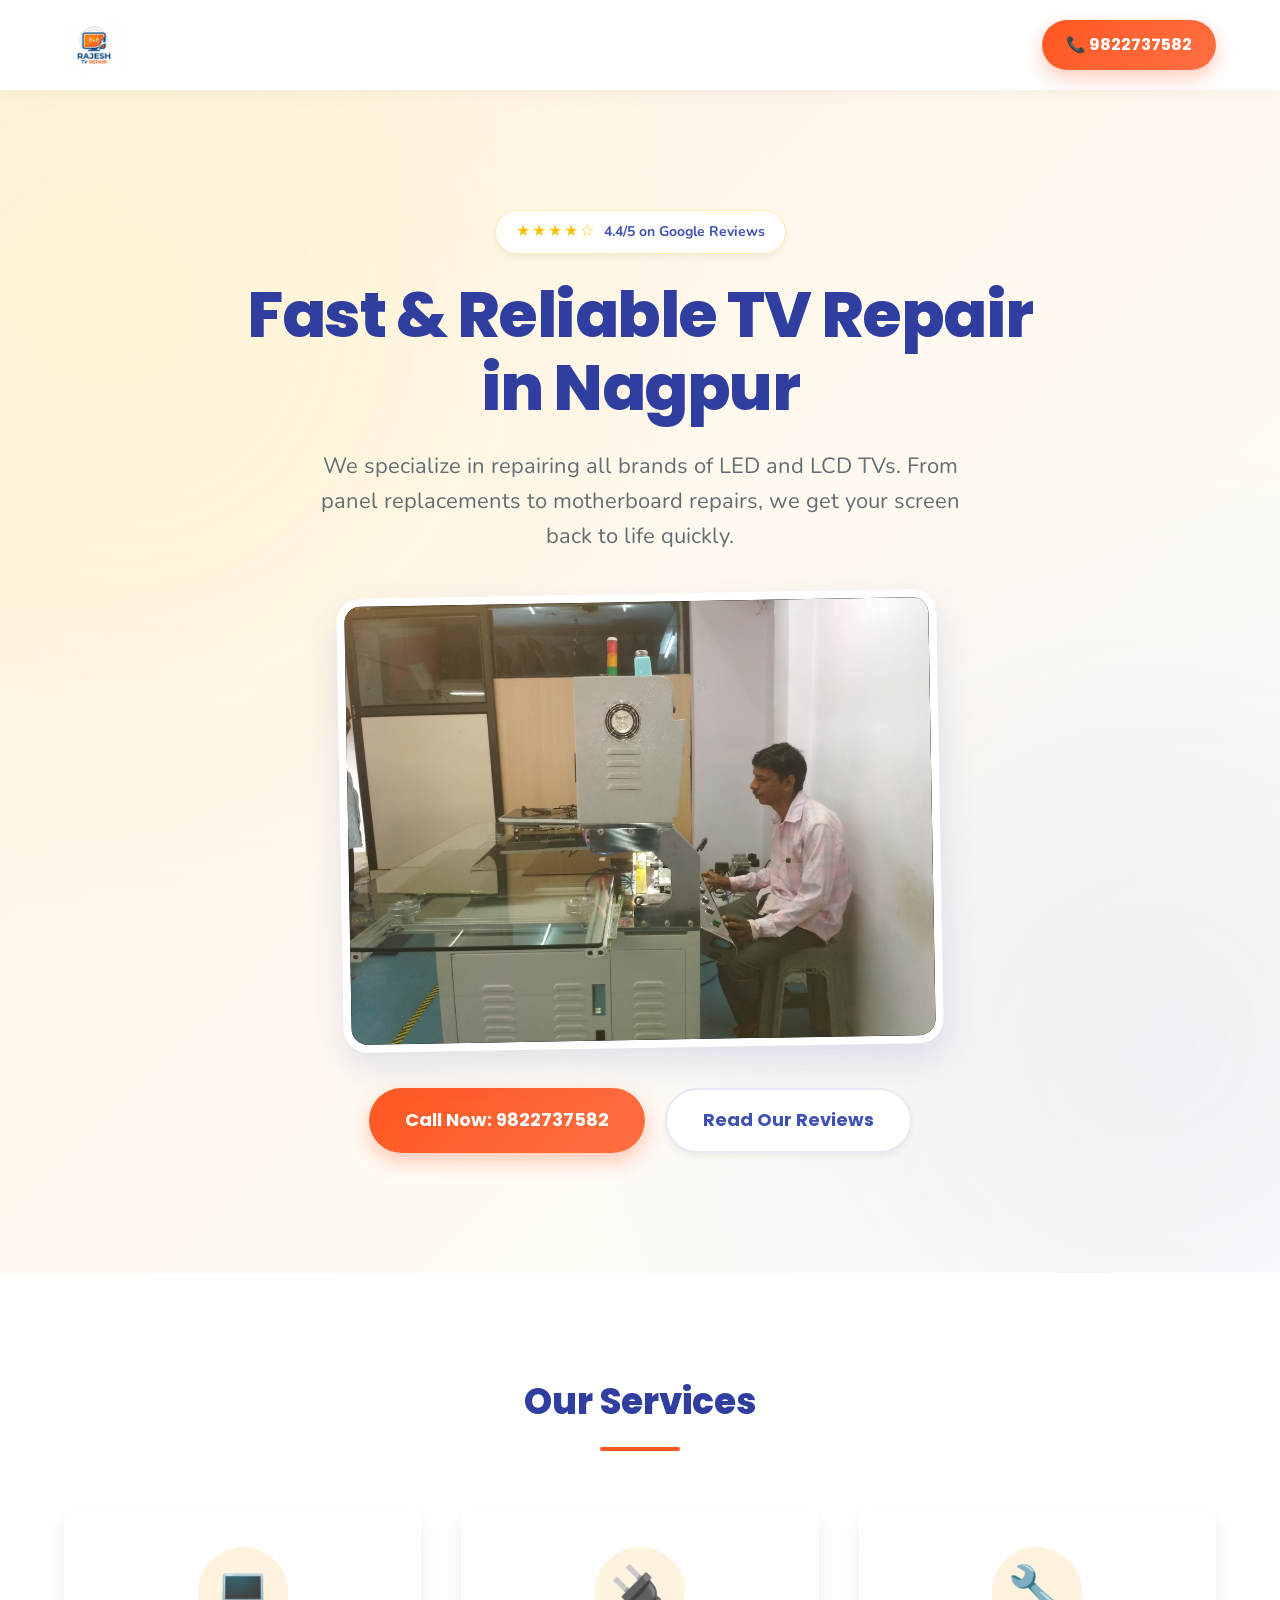
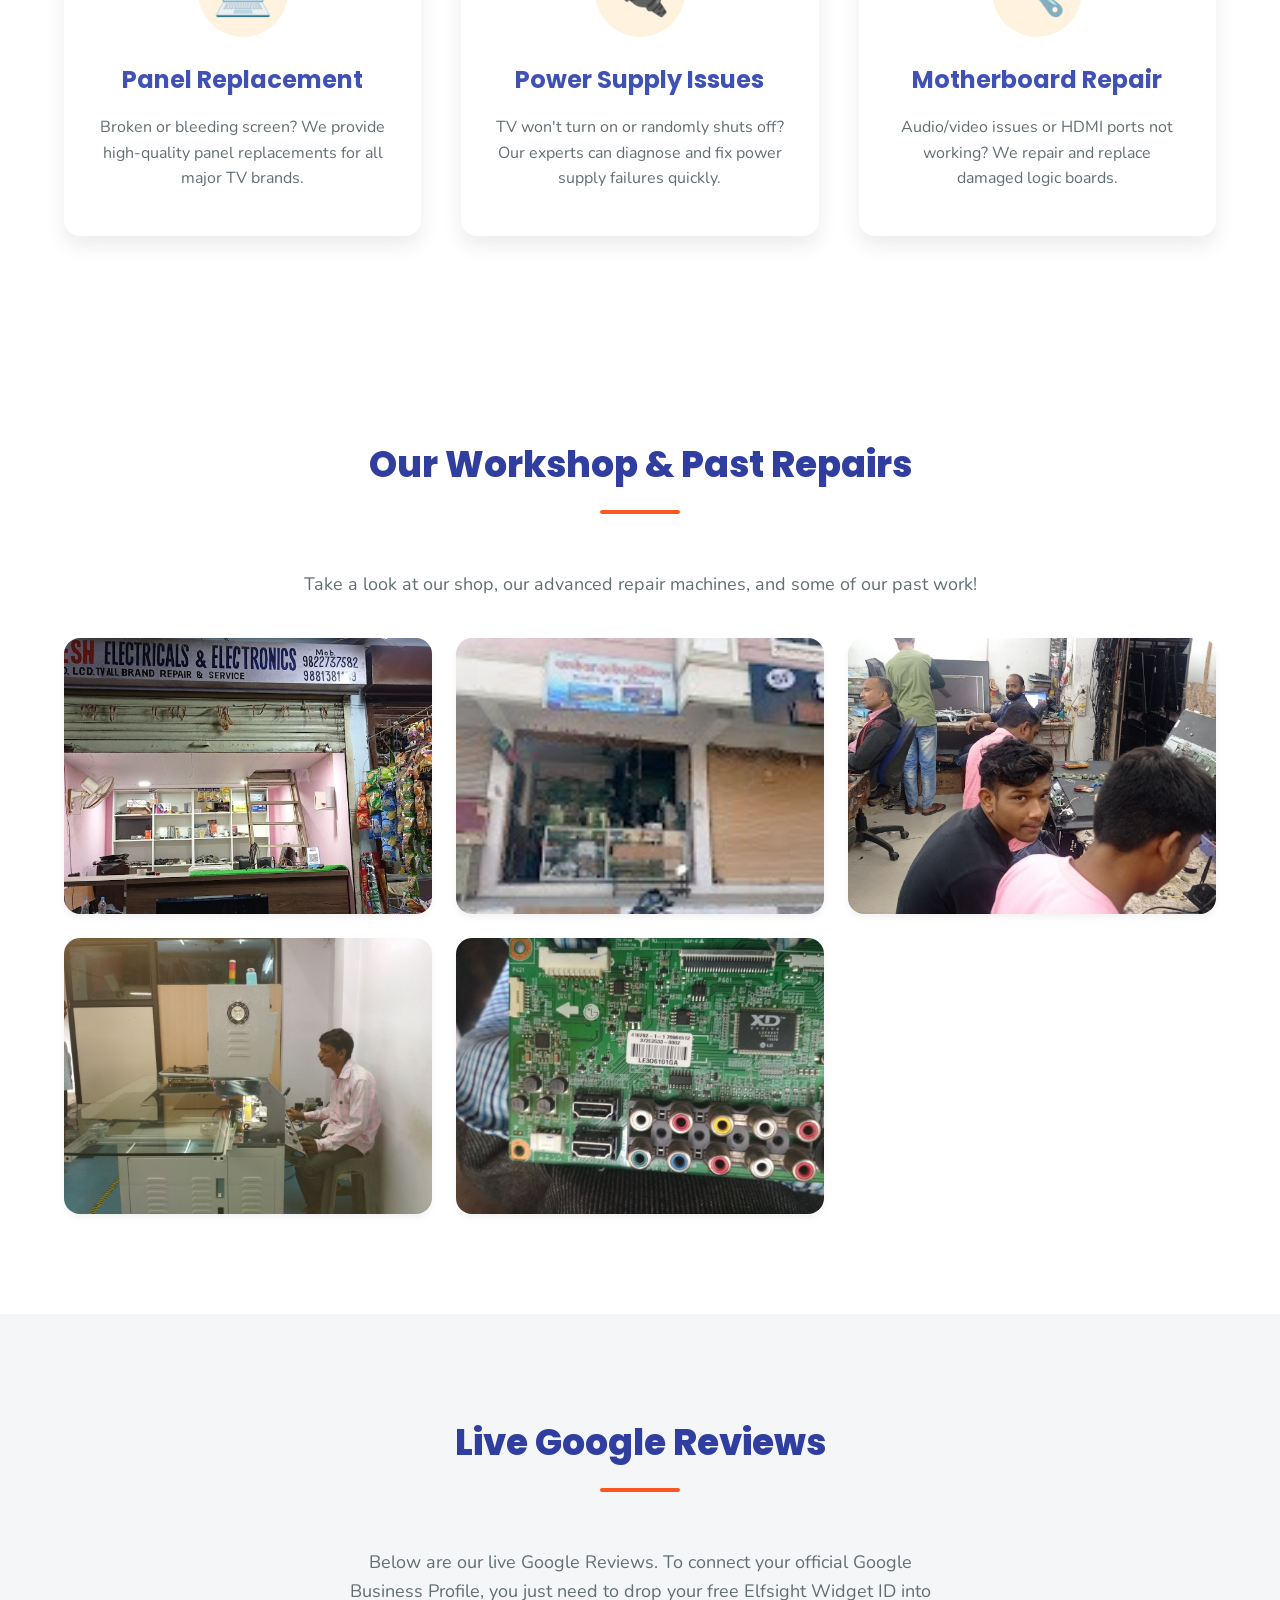
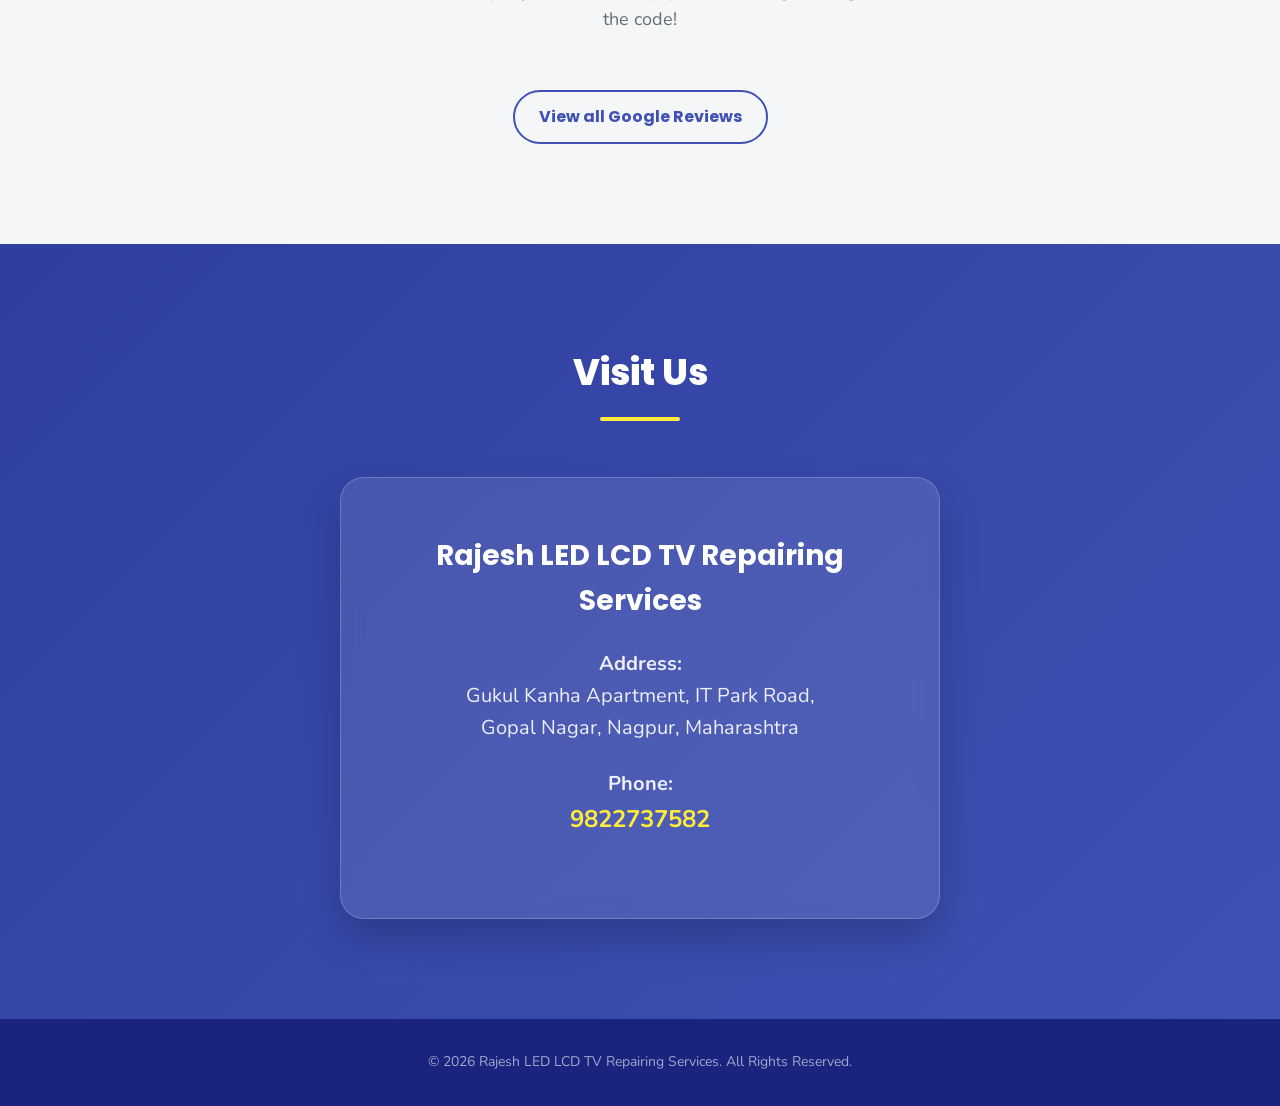
==== index.html @ 1b96f480 "Revert video playback speed to normal" ====
<!DOCTYPE html>
<html lang="en">
<head>
    <meta charset="UTF-8">
    <meta charset="UTF-8">
    <meta name="viewport" content="width=device-width, initial-scale=1.0">
    <!-- Primary Meta Tags -->
    <title>Rajesh LED LCD TV Repairing Services | Expert TV Repair in Nagpur</title>
    <link rel="icon" type="image/jpeg" href="logo.jpg">
    <meta name="title" content="Rajesh LED LCD TV Repairing Services | Expert TV Repair in Nagpur">
    <meta name="description" content="Fast & reliable LED, LCD, and Smart TV repairing services in Nagpur. Home visits available. Call Rajesh at 9822737582 for panel & motherboard repairs.">
    <meta name="keywords" content="TV repair Nagpur, LED TV repair, LCD TV repair, TV panel replacement, Sony TV repair, Micromax TV repair, motherboard repair, home TV service">
    <meta name="robots" content="index, follow">
    
    <!-- Open Graph / Facebook -->
    <meta property="og:type" content="website">
    <meta property="og:url" content="https://rajesh-tv-repair.pages.dev/">
    <meta property="og:title" content="Rajesh TV Repair | Top Rated in Nagpur">
    <meta property="og:description" content="Broken TV? We fix LED & LCD TVs with home visits in Nagpur. Highly rated by customers. Call 9822737582 today!">
    <meta property="og:image" content="https://rajesh-tv-repair.pages.dev/logo.jpg">

    <!-- Twitter -->
    <meta property="twitter:card" content="summary_large_image">
    <meta property="twitter:title" content="Rajesh LED & LCD TV Repair - Nagpur">
    <meta property="twitter:description" content="Expert TV panel, power supply, and motherboard repair in Nagpur. Call 9822737582.">
    <meta property="twitter:image" content="https://rajesh-tv-repair.pages.dev/logo.jpg">

    <!-- Local Business Schema (JSON-LD) for Google SEO -->
    <script type="application/ld+json">
    {
      "@context": "https://schema.org",
      "@type": "LocalBusiness",
      "name": "Rajesh LED LCD TV Repairing Services",
      "image": "https://rajesh-tv-repair.pages.dev/logo.jpg",
      "telephone": "+919822737582",
      "address": {
        "@type": "PostalAddress",
        "streetAddress": "Gukul Kanha Apartment, IT Park Road, Gopal Nagar",
        "addressLocality": "Nagpur",
        "addressRegion": "Maharashtra",
        "addressCountry": "IN"
      },
      "geo": {
        "@type": "GeoCoordinates",
        "latitude": 21.1147,
        "longitude": 79.0435
      },
      "aggregateRating": {
        "@type": "AggregateRating",
        "ratingValue": "4.4",
        "reviewCount": "120"
      },
      "priceRange": "₹"
    }
    </script>
    <link rel="stylesheet" href="style.css">
    <link rel="preconnect" href="https://fonts.googleapis.com">
    <link rel="preconnect" href="https://fonts.gstatic.com" crossorigin>
    <link href="https://fonts.googleapis.com/css2?family=Nunito:wght@400;600;700;800&family=Poppins:wght@500;600;700;800&display=swap" rel="stylesheet">
    <!-- Google Search Console Verification (Free SEO Tool) -->
    <meta name="google-site-verification" content="googledfda6fb15bbe871b" />

    <!-- Google Analytics (GA4) Placeholder (Free Traffic Tracking) -->
    <!-- Google tag (gtag.js) -->
    <script async src="https://www.googletagmanager.com/gtag/js?id=G-BHY9538ERE"></script>
    <script>
      window.dataLayer = window.dataLayer || [];
      function gtag(){dataLayer.push(arguments);}
      gtag('js', new Date());
      gtag('config', 'G-BHY9538ERE');
    </script>
</head>
<body>
    <header class="header">
        <div class="container header-container">
            <div class="logo">
                <img src="logo.jpg" alt="Rajesh TV Repair Logo" style="height: 60px; width: auto; object-fit: contain; border-radius: 8px;">
            </div>
            <div class="contact-cta">
                <a href="tel:9822737582" class="btn btn-primary">📞 9822737582</a>
            </div>
        </div>
    </header>

    <main>
        <section class="hero">
            <div class="container hero-container">
                <div class="hero-content">
                    <div class="rating-badge">
                        <span class="stars">★★★★☆</span>
                        <span class="rating-text">4.4/5 on Google Reviews</span>
                    </div>
                    <h2>Fast & Reliable TV Repair in Nagpur</h2>
                    <p>We specialize in repairing all brands of LED and LCD TVs. From panel replacements to motherboard repairs, we get your screen back to life quickly.</p>
                    <div class="hero-video" style="max-width: 600px; margin: 0 auto 40px auto; border-radius: var(--radius-lg); overflow: hidden; box-shadow: var(--shadow-lg); border: 8px solid white; transform: rotate(-1deg); transition: var(--transition); background: black;">
                        <video autoplay loop muted playsinline preload="auto" poster="images/machine.png" style="width: 100%; height: auto; display: block;">
                            <source src="images/repair-video.mp4" type="video/mp4">
                            Your browser does not support the video tag.
                        </video>
                    </div>
                    <div class="hero-buttons">
                        <a href="tel:9822737582" class="btn btn-primary btn-large">Call Now: 9822737582</a>
                        <a href="#reviews" class="btn btn-secondary btn-large">Read Our Reviews</a>
                    </div>
                </div>
            </div>
        </section>

        <section class="services section">
            <div class="container">
                <h3 class="section-title">Our Services</h3>
                <div class="grid">
                    <div class="card">
                        <div class="card-icon">💻</div>
                        <h4>Panel Replacement</h4>
                        <p>Broken or bleeding screen? We provide high-quality panel replacements for all major TV brands.</p>
                    </div>
                    <div class="card">
                        <div class="card-icon">🔌</div>
                        <h4>Power Supply Issues</h4>
                        <p>TV won't turn on or randomly shuts off? Our experts can diagnose and fix power supply failures quickly.</p>
                    </div>
                    <div class="card">
                        <div class="card-icon">🔧</div>
                        <h4>Motherboard Repair</h4>
                        <p>Audio/video issues or HDMI ports not working? We repair and replace damaged logic boards.</p>
                    </div>
                </div>
            </div>
        </section>



        <section class="gallery section">
            <div class="container">
                <h3 class="section-title">Our Workshop & Past Repairs</h3>
                <div class="text-center">
                    <p style="margin-bottom: 40px; font-size: 18px; color: var(--text-muted);">Take a look at our shop, our advanced repair machines, and some of our past work!</p>
                </div>
                <div class="grid" style="grid-template-columns: repeat(auto-fit, minmax(300px, 1fr)); gap: 24px; align-items: center;">
                    <img src="images/storefront2.jpg" alt="Rajesh Electricals & Electronics Storefront" style="width: 100%; border-radius: var(--radius); box-shadow: var(--shadow-sm); aspect-ratio: 4/3; object-fit: cover;">
                    <img src="images/storefront1.jpg" alt="Raut LED LCD TV Repairing Storefront" style="width: 100%; border-radius: var(--radius); box-shadow: var(--shadow-sm); aspect-ratio: 4/3; object-fit: cover;">
                    <img src="images/workshop.jpg" alt="Inside the Workshop" style="width: 100%; border-radius: var(--radius); box-shadow: var(--shadow-sm); aspect-ratio: 4/3; object-fit: cover;">
                    <img src="images/machine.png" alt="Advanced Repair Machine" style="width: 100%; border-radius: var(--radius); box-shadow: var(--shadow-sm); aspect-ratio: 4/3; object-fit: cover;">
                    <img src="images/board.jpg" alt="Motherboard Repair" style="width: 100%; border-radius: var(--radius); box-shadow: var(--shadow-sm); aspect-ratio: 4/3; object-fit: cover;">
                </div>
            </div>
        </section>

        <section id="reviews" class="reviews section bg-light">
            <div class="container">
                <h3 class="section-title">Live Google Reviews</h3>
                <div class="review-summary">
                    <p class="text-center" style="max-width: 600px; margin: 0 auto 24px; color: var(--text-muted);">
                        Below are our live Google Reviews. To connect your official Google Business Profile, you just need to drop your free Elfsight Widget ID into the code!
                    </p>
                </div>
                
                <!-- Elfsight Google Reviews | Untitled Google Reviews -->
                <script src="https://elfsightcdn.com/platform.js" async></script>
                <div class="elfsight-app-e4ceff98-a062-4c70-82e9-cfd81726bdd3" data-elfsight-app-lazy></div>
                
                <!-- Fallback button if widget is not configured -->
                <div class="text-center mt-4">
                    <a href="https://www.google.com/search?q=Rajesh+LED+LCD+TV+Repairing+Services+Nagpur" target="_blank" rel="noopener noreferrer" class="btn btn-outline">View all Google Reviews</a>
                </div>
            </div>
        </section>

        <section class="location section">
            <div class="container">
                <h3 class="section-title">Visit Us</h3>
                <div class="location-content">
                    <div class="location-details">
                        <h4>Rajesh LED LCD TV Repairing Services</h4>
                        <p><strong>Address:</strong><br>
                        Gukul Kanha Apartment, IT Park Road,<br>
                        Gopal Nagar, Nagpur, Maharashtra</p>
                        
                        <p><strong>Phone:</strong><br>
                        <a href="tel:9822737582">9822737582</a></p>
                    </div>
                </div>
            </div>
        </section>
    </main>

    <footer>
        <div class="container footer-container">
            <p>&copy; 2026 Rajesh LED LCD TV Repairing Services. All Rights Reserved.</p>
        </div>
    </footer>
</body>
</html>
---- style.css ----
@import url('https://fonts.googleapis.com/css2?family=Nunito:wght@400;600;700;800&family=Poppins:wght@500;600;700;800&display=swap');

:root {
    --primary: #ff5722; /* Vibrant Orange */
    --primary-dark: #e64a19;
    --secondary: #3f51b5; /* Energetic Blue */
    --secondary-dark: #303f9f;
    --accent: #ffeb3b; /* Yellow accent */
    
    --text-main: #2d3436;
    --text-muted: #636e72;
    --text-light: #ffffff;
    
    --bg-main: #ffffff;
    --bg-light: #f4f6f8; /* Soft blue-gray */
    --bg-warm: #fff3e0; /* Very light warm orange */
    
    --border: #e0e0e0;
    --star: #ffc107;
    --radius: 16px;
    --radius-lg: 24px;
    --transition: all 0.35s cubic-bezier(0.25, 0.8, 0.25, 1);
    
    --shadow-sm: 0 4px 6px rgba(0,0,0,0.05);
    --shadow-md: 0 10px 20px rgba(0,0,0,0.08);
    --shadow-lg: 0 15px 35px rgba(63, 81, 181, 0.15); /* Tinted shadow */
}

* {
    margin: 0;
    padding: 0;
    box-sizing: border-box;
}

body {
    font-family: 'Nunito', sans-serif;
    color: var(--text-main);
    background-color: var(--bg-main);
    line-height: 1.6;
    -webkit-font-smoothing: antialiased;
}

h1, h2, h3, h4, h5, h6 {
    font-family: 'Poppins', sans-serif;
    color: var(--text-main);
}

.container {
    max-width: 1200px;
    margin: 0 auto;
    padding: 0 24px;
}

a {
    text-decoration: none;
    color: inherit;
}

/* Header */
.header {
    background: white;
    position: sticky;
    top: 0;
    z-index: 100;
    box-shadow: 0 2px 20px rgba(0,0,0,0.05);
}

.header-container {
    display: flex;
    justify-content: space-between;
    align-items: center;
    height: 90px;
}

.logo {
    display: flex;
    align-items: center;
    gap: 12px;
}

.logo-icon {
    font-size: 36px;
    background: linear-gradient(135deg, var(--primary), var(--accent));
    -webkit-background-clip: text;
    -webkit-text-fill-color: transparent;
    filter: drop-shadow(0px 2px 2px rgba(255,87,34,0.3));
}

.logo-text h1 {
    font-size: 22px;
    font-weight: 800;
    line-height: 1.1;
    color: var(--secondary);
    letter-spacing: -0.5px;
}

.logo-text span {
    font-size: 12px;
    color: var(--primary);
    font-weight: 700;
    text-transform: uppercase;
    letter-spacing: 1px;
}

/* Buttons */
.btn {
    display: inline-flex;
    align-items: center;
    justify-content: center;
    padding: 12px 24px;
    border-radius: 50px;
    font-weight: 700;
    font-size: 16px;
    font-family: 'Poppins', sans-serif;
    cursor: pointer;
    transition: var(--transition);
    border: none;
    text-align: center;
}

.btn-large {
    padding: 16px 36px;
    font-size: 18px;
}

.btn-primary {
    background: linear-gradient(135deg, var(--primary), #ff7043);
    color: white;
    box-shadow: 0 8px 20px rgba(255, 87, 34, 0.3);
}

.btn-primary:hover {
    background: linear-gradient(135deg, var(--primary-dark), var(--primary));
    transform: translateY(-3px);
    box-shadow: 0 12px 25px rgba(255, 87, 34, 0.4);
}

.btn-secondary {
    background: white;
    color: var(--secondary);
    box-shadow: var(--shadow-sm);
    border: 2px solid #e8eaf6;
}

.btn-secondary:hover {
    background: #f8f9fa;
    border-color: var(--secondary);
    transform: translateY(-3px);
    box-shadow: var(--shadow-md);
}

.btn-outline {
    background: transparent;
    border: 2px solid var(--secondary);
    color: var(--secondary);
}

.btn-outline:hover {
    background: var(--secondary);
    color: white;
}

/* Sections */
.section {
    padding: 100px 0;
}

.section-title {
    font-size: 36px;
    font-weight: 800;
    margin-bottom: 56px;
    text-align: center;
    color: var(--secondary-dark);
}

.section-title::after {
    content: '';
    display: block;
    width: 80px;
    height: 4px;
    background: var(--primary);
    margin: 16px auto 0;
    border-radius: 4px;
}

.bg-light {
    background-color: var(--bg-light);
}

.mt-4 {
    margin-top: 40px;
}

.text-center {
    text-align: center;
}

/* Hero Section */
.hero {
    padding: 120px 0;
    background: 
        radial-gradient(circle at 10% 20%, rgba(255, 235, 59, 0.1) 0%, transparent 40%),
        radial-gradient(circle at 90% 80%, rgba(63, 81, 181, 0.08) 0%, transparent 40%),
        linear-gradient(135deg, var(--bg-warm) 0%, #ffffff 100%);
    text-align: center;
    position: relative;
    overflow: hidden;
}

.hero::before {
    content: '';
    position: absolute;
    top: -50%; right: -20%;
    width: 600px; height: 600px;
    background: radial-gradient(circle, rgba(255,87,34,0.05) 0%, transparent 70%);
    border-radius: 50%;
    z-index: 0;
}

.hero-content {
    max-width: 800px;
    margin: 0 auto;
    position: relative;
    z-index: 1;
}

.rating-badge {
    display: inline-flex;
    align-items: center;
    gap: 8px;
    background: white;
    padding: 8px 20px;
    border-radius: 50px;
    box-shadow: var(--shadow-sm);
    margin-bottom: 24px;
    border: 1px solid rgba(255, 193, 7, 0.3);
}

.stars {
    color: var(--star);
    letter-spacing: 2px;
}

.rating-text {
    font-size: 14px;
    font-weight: 700;
    color: var(--secondary);
}

.hero h2 {
    font-size: 64px;
    font-weight: 800;
    line-height: 1.15;
    letter-spacing: -1.5px;
    margin-bottom: 24px;
    color: var(--secondary-dark);
}

.hero h2 span {
    color: var(--primary);
}

.hero p {
    font-size: 22px;
    color: var(--text-muted);
    margin-bottom: 40px;
    max-width: 650px;
    margin-left: auto;
    margin-right: auto;
}

.hero-image img {
    max-width: 100%;
    border-radius: var(--radius-lg);
    margin-bottom: 40px;
    box-shadow: var(--shadow-lg);
    border: 8px solid white;
    transform: rotate(-1deg);
    transition: var(--transition);
}

.hero-image img:hover {
    transform: rotate(0deg) scale(1.02);
}

.hero-buttons {
    display: flex;
    gap: 20px;
    justify-content: center;
}

/* Grid Layout */
.grid {
    display: grid;
    grid-template-columns: repeat(auto-fit, minmax(320px, 1fr));
    gap: 40px;
}

/* Service Cards */
.card {
    background: white;
    padding: 40px 32px;
    border-radius: var(--radius);
    box-shadow: var(--shadow-md);
    transition: var(--transition);
    border-bottom: 4px solid transparent;
    text-align: center;
}

.card:hover {
    transform: translateY(-8px);
    box-shadow: var(--shadow-lg);
    border-bottom-color: var(--primary);
}

.card-icon {
    font-size: 48px;
    margin-bottom: 24px;
    display: inline-flex;
    align-items: center;
    justify-content: center;
    width: 90px;
    height: 90px;
    background: var(--bg-warm);
    border-radius: 50%;
    color: var(--primary);
}

.card h4 {
    font-size: 24px;
    font-weight: 700;
    margin-bottom: 16px;
    color: var(--secondary);
}

.card p {
    color: var(--text-muted);
    font-size: 16px;
}

/* Reviews */
.review-summary {
    text-align: center;
    margin-bottom: 56px;
}

.review-summary p {
    font-size: 18px;
}

/* Location */
.location {
    background: linear-gradient(135deg, var(--secondary-dark), var(--secondary));
    color: white;
}

.location .section-title {
    color: white;
}

.location .section-title::after {
    background: var(--accent);
}

.location-details {
    background: rgba(255,255,255,0.1);
    backdrop-filter: blur(10px);
    padding: 56px;
    border-radius: var(--radius-lg);
    text-align: center;
    border: 1px solid rgba(255,255,255,0.2);
    box-shadow: 0 20px 40px rgba(0,0,0,0.2);
    max-width: 600px;
    margin: 0 auto;
}

.location-details h4 {
    font-size: 28px;
    margin-bottom: 24px;
    color: white;
}

.location-details p {
    margin-bottom: 24px;
    font-size: 20px;
    color: rgba(255,255,255,0.9);
}

.location-details a {
    color: var(--accent);
    font-weight: 700;
    font-size: 24px;
}

.location-details a:hover {
    text-decoration: underline;
}

/* Footer */
footer {
    background: #1a237e;
    padding: 32px 0;
    text-align: center;
    color: rgba(255,255,255,0.6);
    font-size: 14px;
}

/* Responsive */
@media (max-width: 768px) {
    .hero h2 {
        font-size: 42px;
    }
    
    .hero-buttons {
        flex-direction: column;
    }
    
    .header-container {
        flex-direction: column;
        justify-content: center;
        gap: 16px;
        height: auto;
        padding: 20px 24px;
    }
    
    .section {
        padding: 60px 0;
    }
}
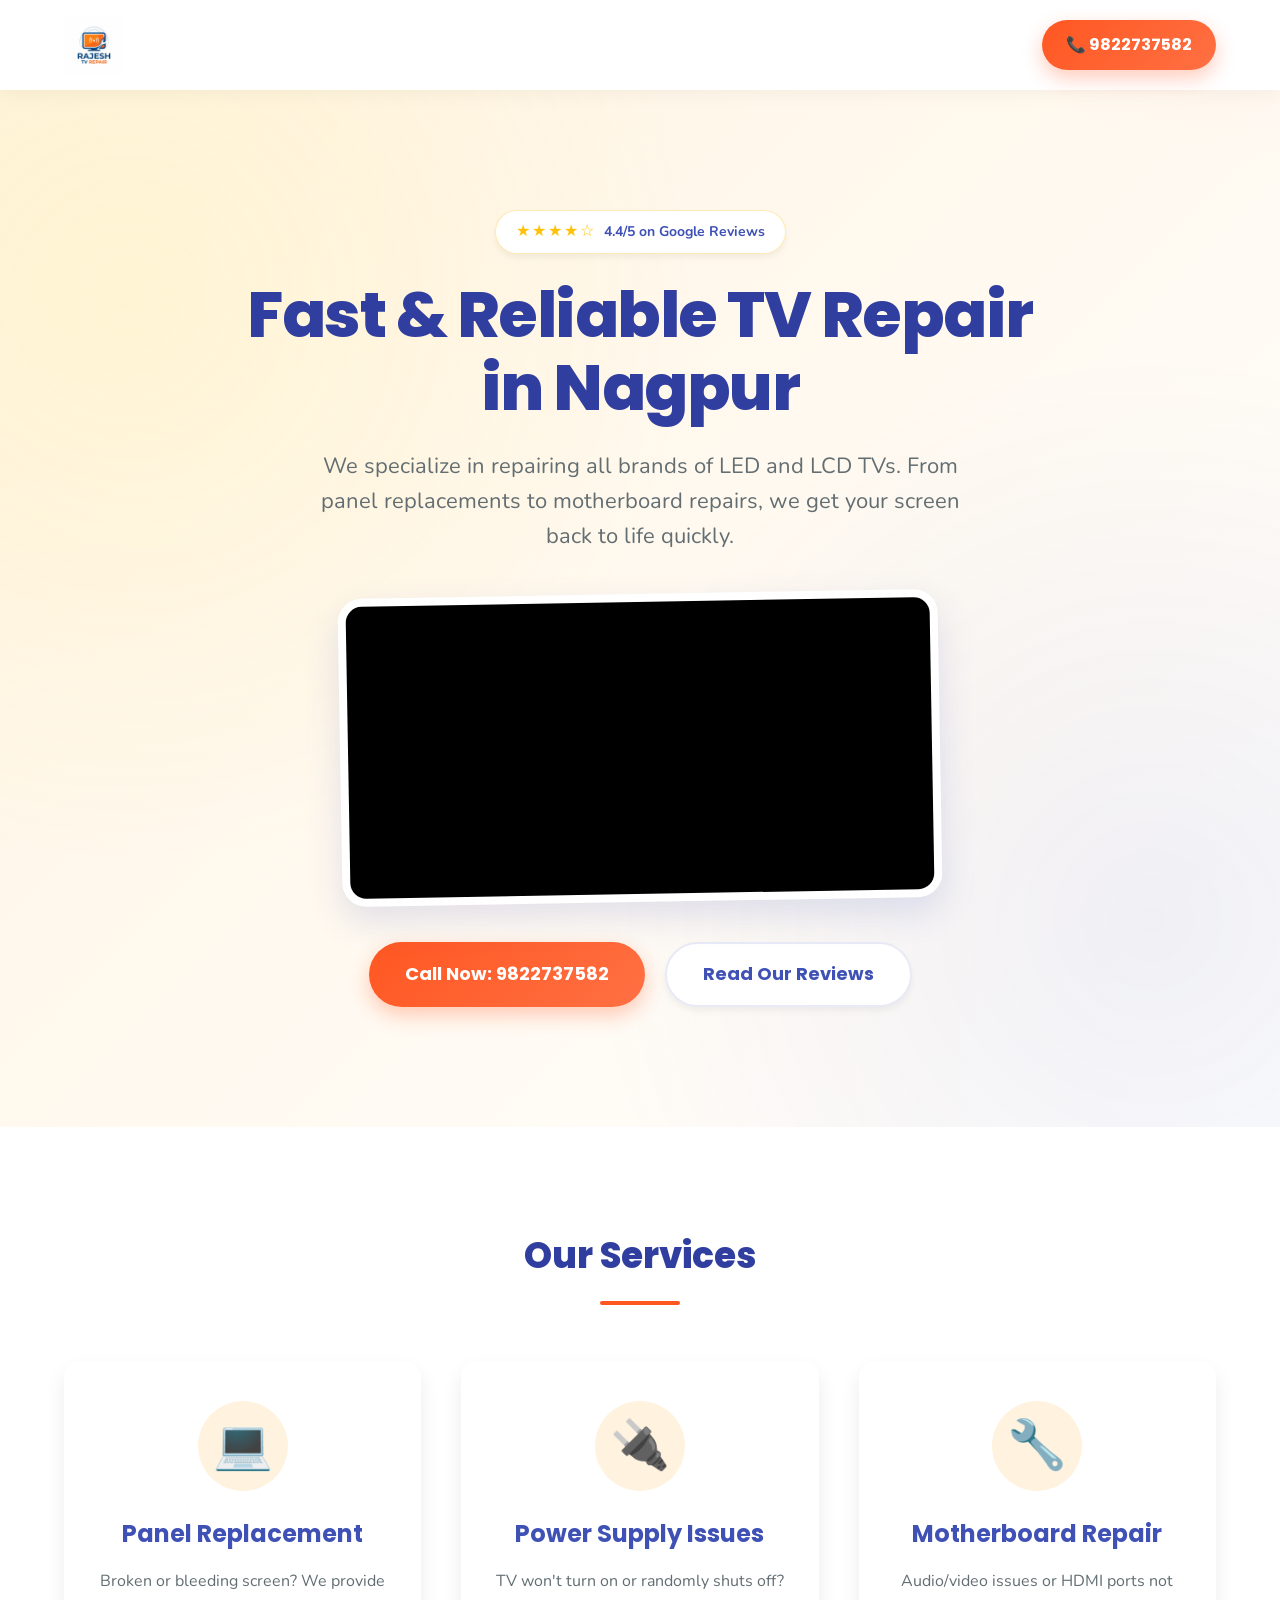
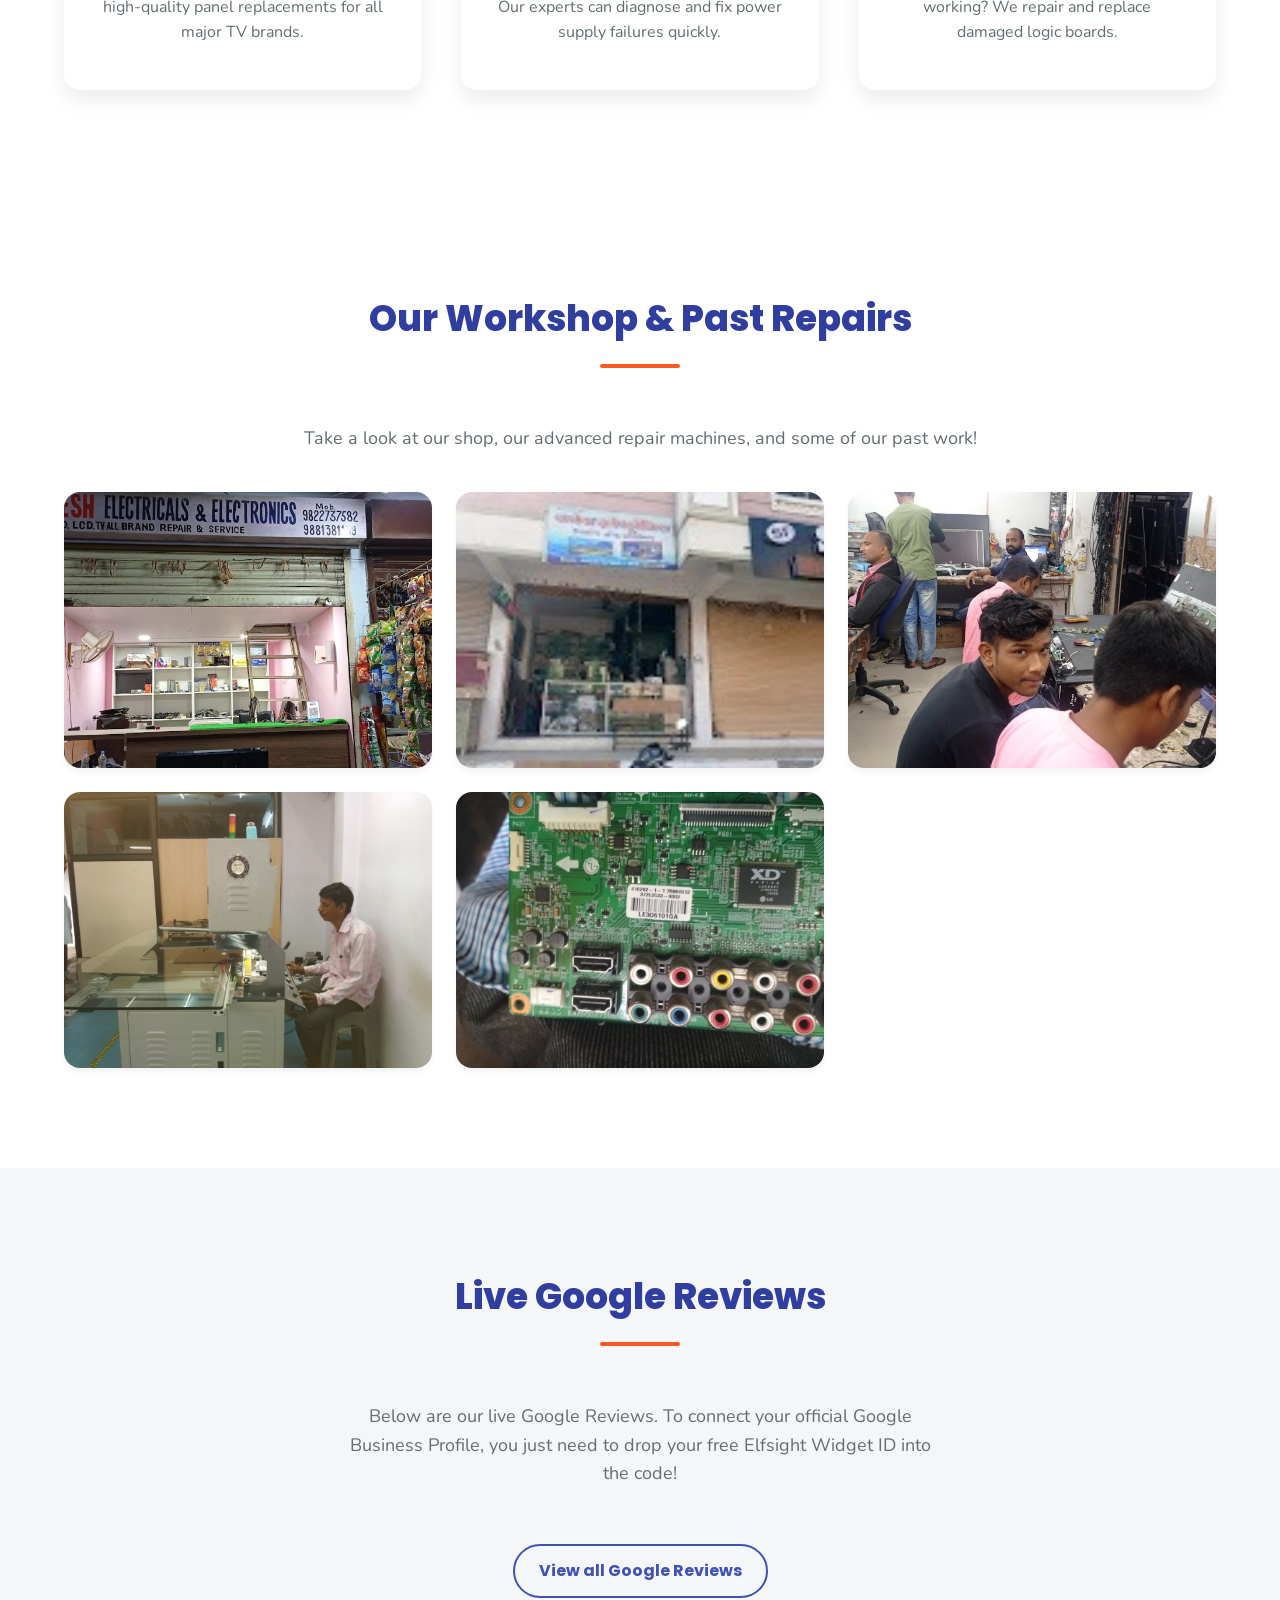
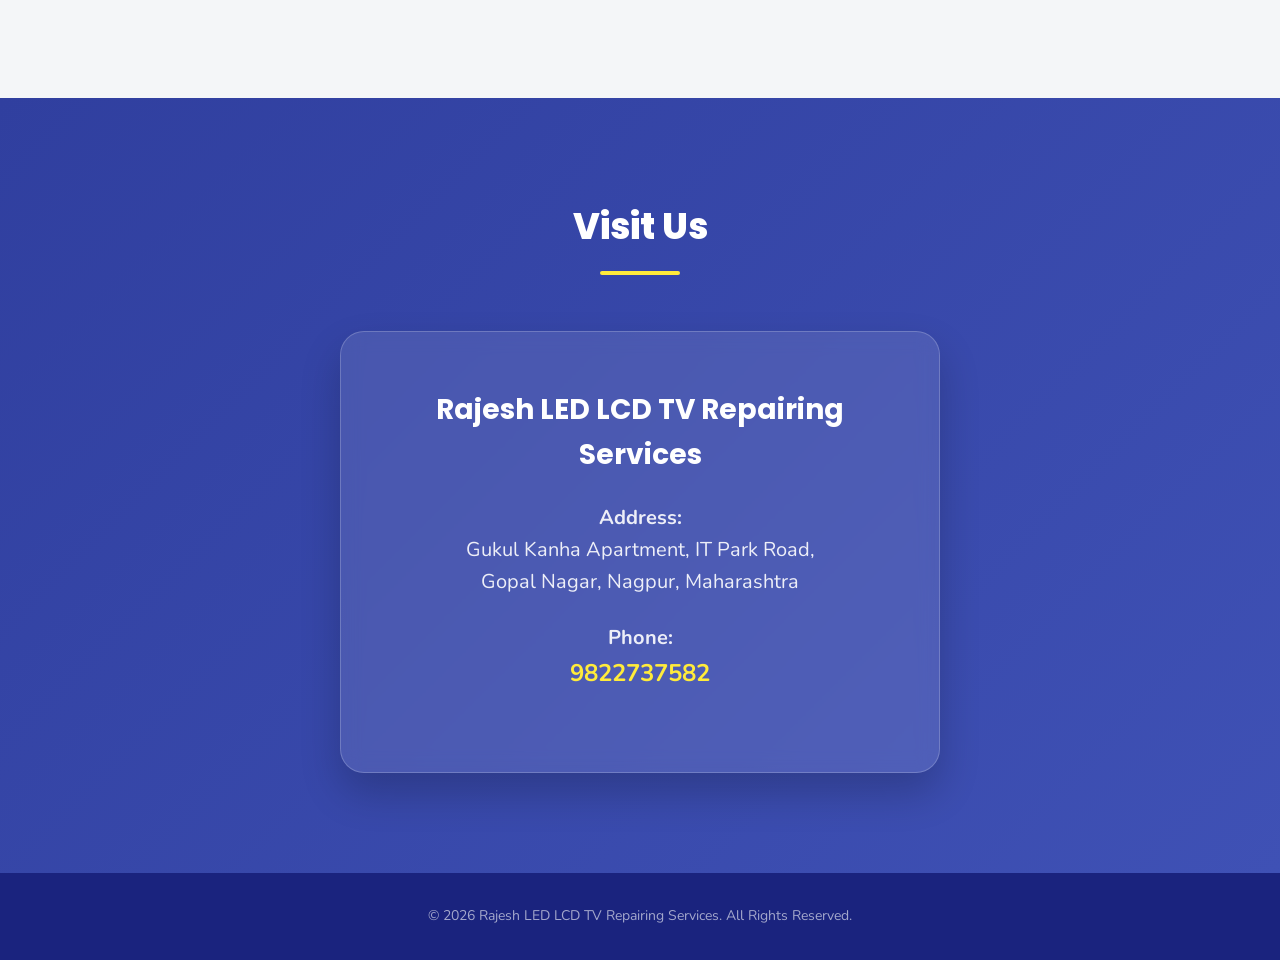
==== commit 48e56a91: "Use first frame of video as thumbnail" ====
--- a/index.html
+++ b/index.html
@@ -93,8 +93,8 @@
                     <h2>Fast & Reliable TV Repair in Nagpur</h2>
                     <p>We specialize in repairing all brands of LED and LCD TVs. From panel replacements to motherboard repairs, we get your screen back to life quickly.</p>
                     <div class="hero-video" style="max-width: 600px; margin: 0 auto 40px auto; border-radius: var(--radius-lg); overflow: hidden; box-shadow: var(--shadow-lg); border: 8px solid white; transform: rotate(-1deg); transition: var(--transition); background: black;">
-                        <video autoplay loop muted playsinline preload="auto" poster="images/machine.png" style="width: 100%; height: auto; display: block;">
-                            <source src="images/repair-video.mp4" type="video/mp4">
+                        <video autoplay loop muted playsinline preload="auto" style="width: 100%; height: auto; display: block;">
+                            <source src="images/repair-video.mp4#t=0.001" type="video/mp4">
                             Your browser does not support the video tag.
                         </video>
                     </div>
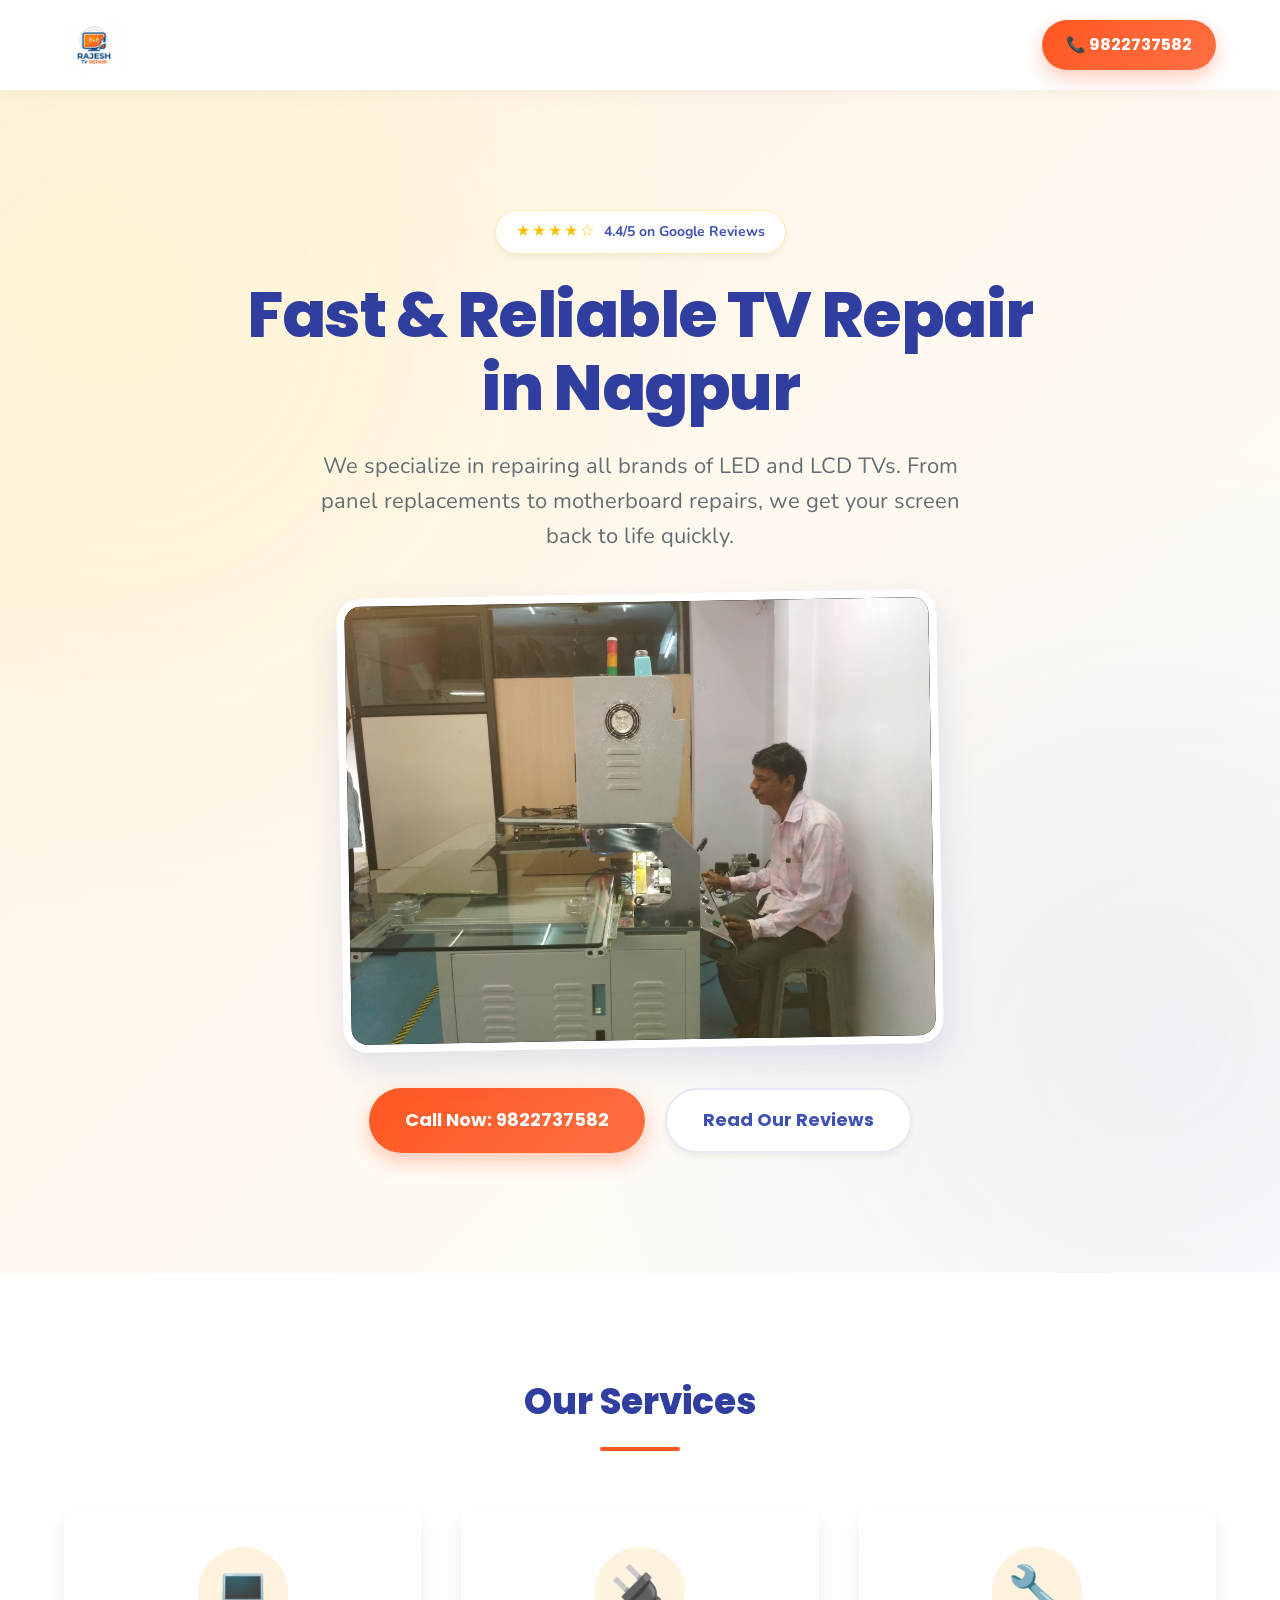
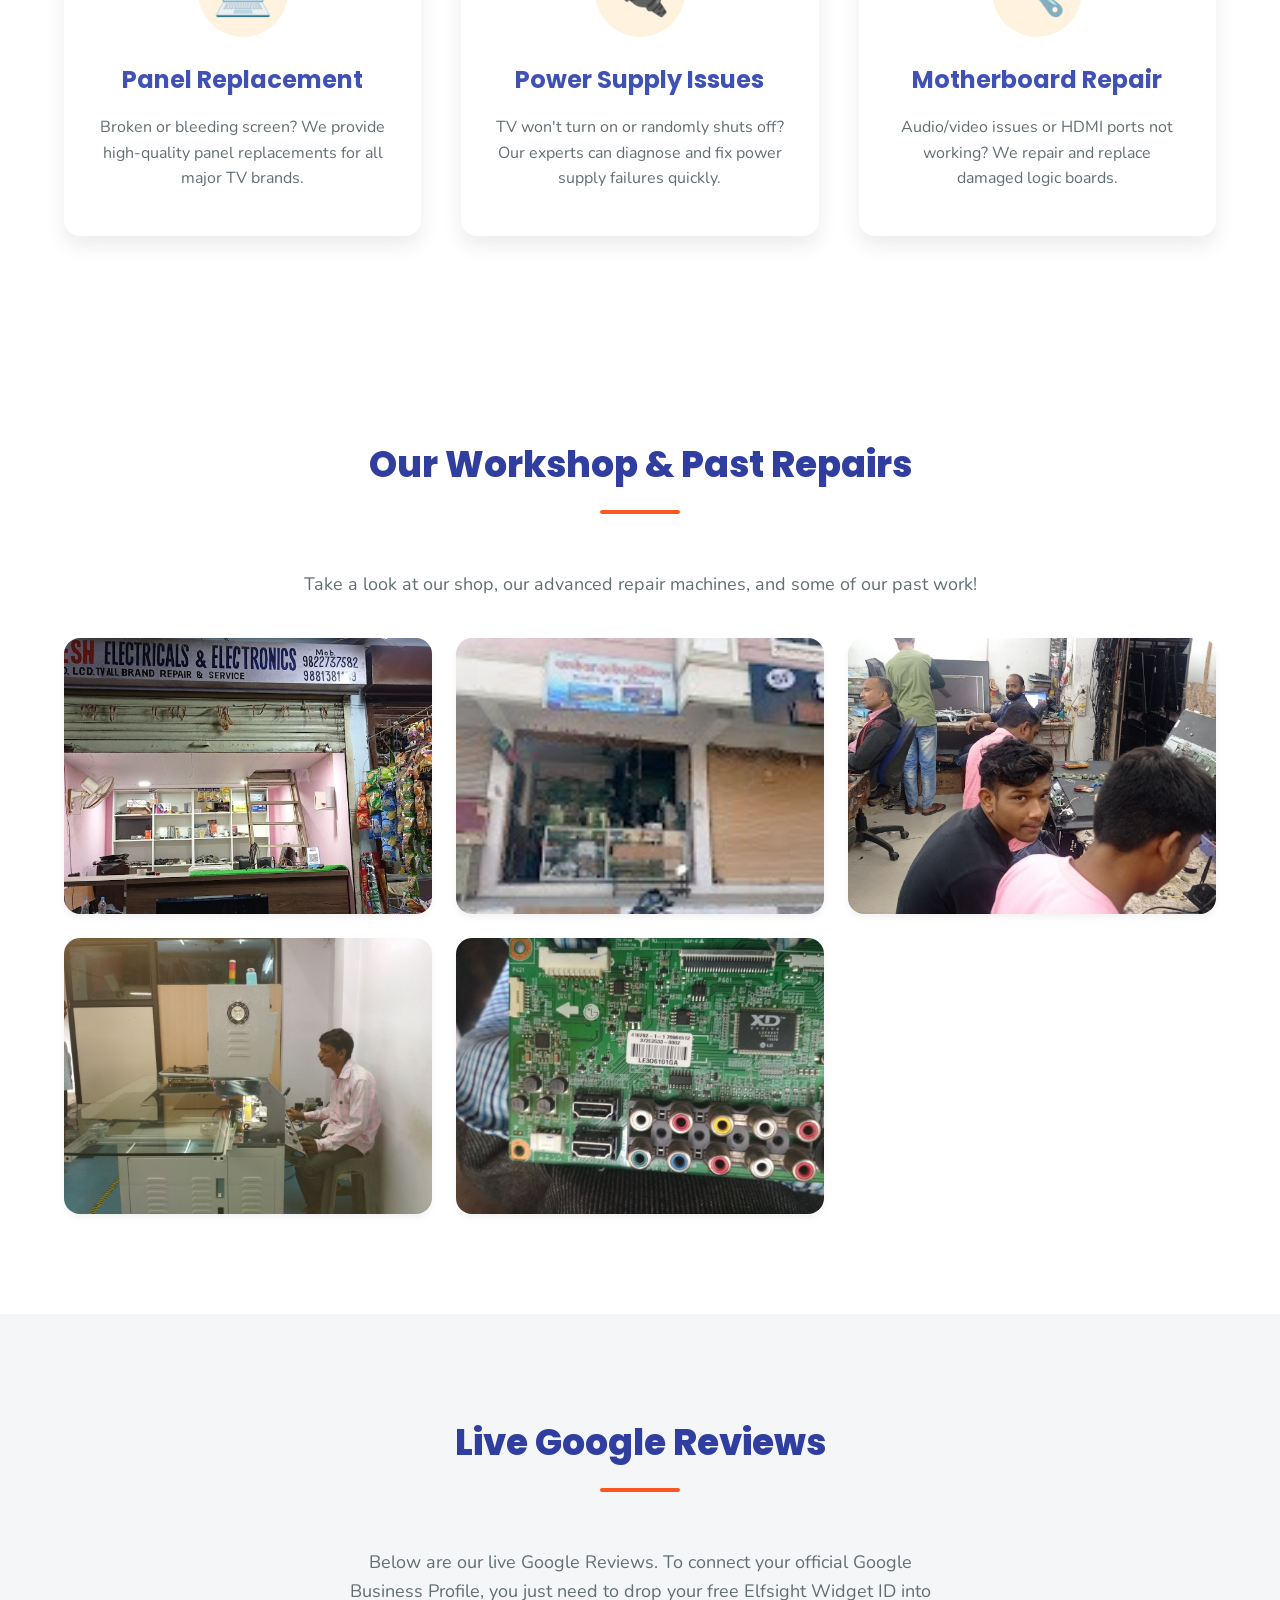
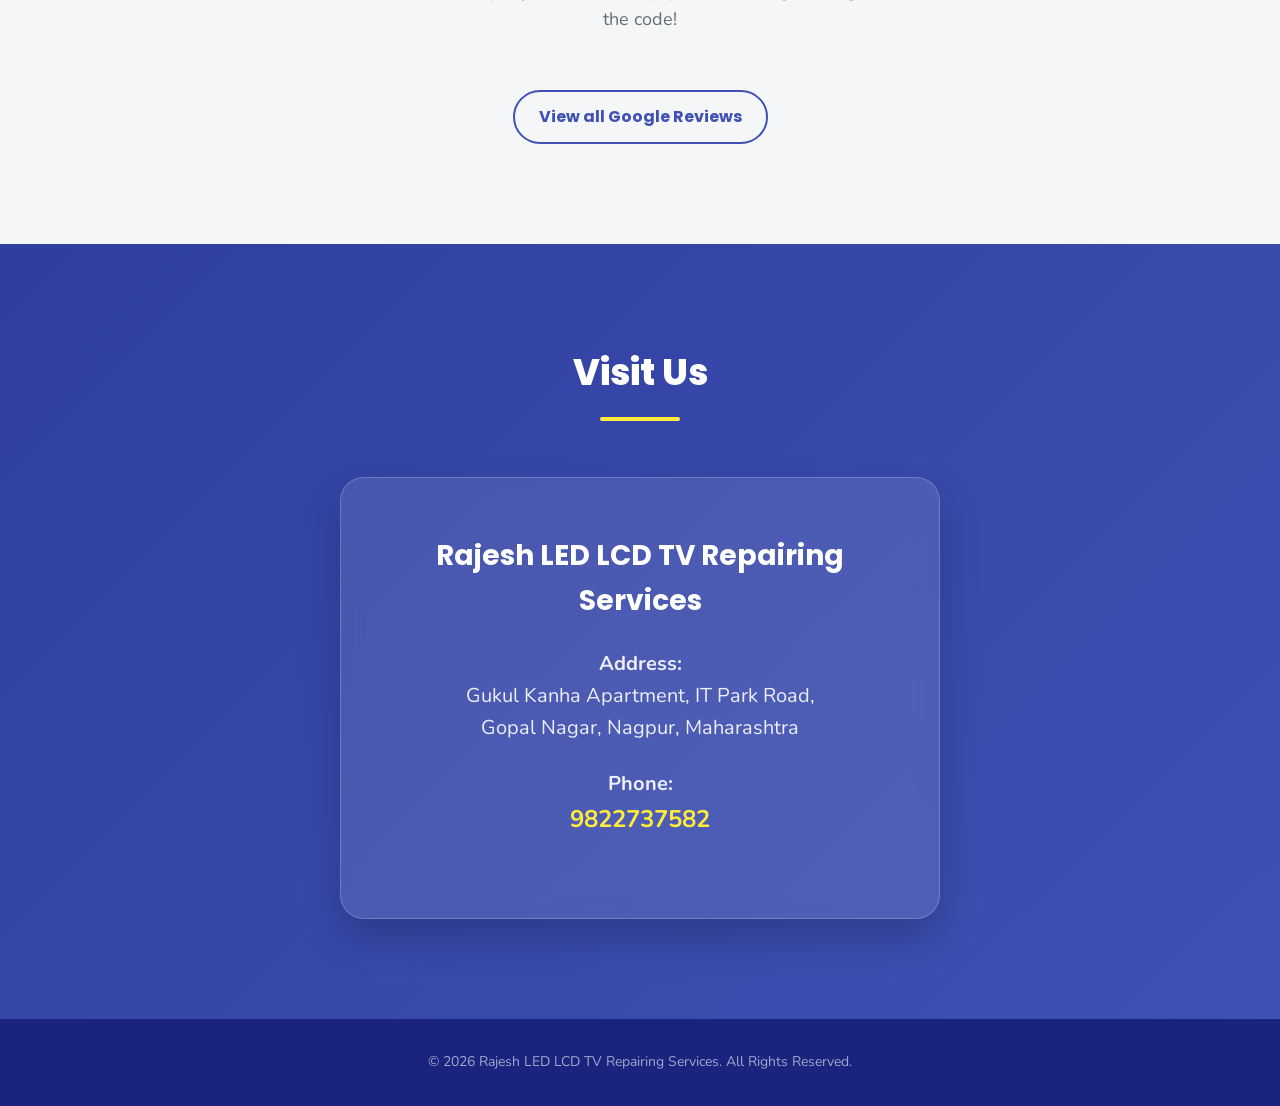
==== commit 9c676b7c: "Lazy load video via JS script to make page load instantly" ====
--- a/index.html
+++ b/index.html
@@ -6,7 +6,7 @@
     <meta name="viewport" content="width=device-width, initial-scale=1.0">
     <!-- Primary Meta Tags -->
     <title>Rajesh LED LCD TV Repairing Services | Expert TV Repair in Nagpur</title>
-    <link rel="icon" type="image/jpeg" href="logo.jpg">
+    <link rel="icon" type="image/jpeg" href="logo.jpg?v=2">
     <meta name="title" content="Rajesh LED LCD TV Repairing Services | Expert TV Repair in Nagpur">
     <meta name="description" content="Fast & reliable LED, LCD, and Smart TV repairing services in Nagpur. Home visits available. Call Rajesh at 9822737582 for panel & motherboard repairs.">
     <meta name="keywords" content="TV repair Nagpur, LED TV repair, LCD TV repair, TV panel replacement, Sony TV repair, Micromax TV repair, motherboard repair, home TV service">
@@ -93,9 +93,8 @@
                     <h2>Fast & Reliable TV Repair in Nagpur</h2>
                     <p>We specialize in repairing all brands of LED and LCD TVs. From panel replacements to motherboard repairs, we get your screen back to life quickly.</p>
                     <div class="hero-video" style="max-width: 600px; margin: 0 auto 40px auto; border-radius: var(--radius-lg); overflow: hidden; box-shadow: var(--shadow-lg); border: 8px solid white; transform: rotate(-1deg); transition: var(--transition); background: black;">
-                        <video autoplay loop muted playsinline preload="auto" style="width: 100%; height: auto; display: block;">
-                            <source src="images/repair-video.mp4#t=0.001" type="video/mp4">
-                            Your browser does not support the video tag.
+                        <video id="hero-vid" autoplay loop muted playsinline poster="images/machine.png" style="width: 100%; height: auto; display: block;">
+                            <!-- Source is injected via JavaScript below to make the page load instantly -->
                         </video>
                     </div>
                     <div class="hero-buttons">
@@ -190,5 +189,19 @@
             <p>&copy; 2026 Rajesh LED LCD TV Repairing Services. All Rights Reserved.</p>
         </div>
     </footer>
+    <script>
+        // Lazy load the heavy 19MB video so the website text and images load at lightning speed first
+        document.addEventListener("DOMContentLoaded", function() {
+            setTimeout(function() {
+                var video = document.getElementById('hero-vid');
+                var source = document.createElement('source');
+                source.src = 'images/repair-video.mp4';
+                source.type = 'video/mp4';
+                video.appendChild(source);
+                video.load();
+                video.play().catch(function(e){});
+            }, 500); // 500ms delay to guarantee the rest of the site paints instantly
+        });
+    </script>
 </body>
 </html>
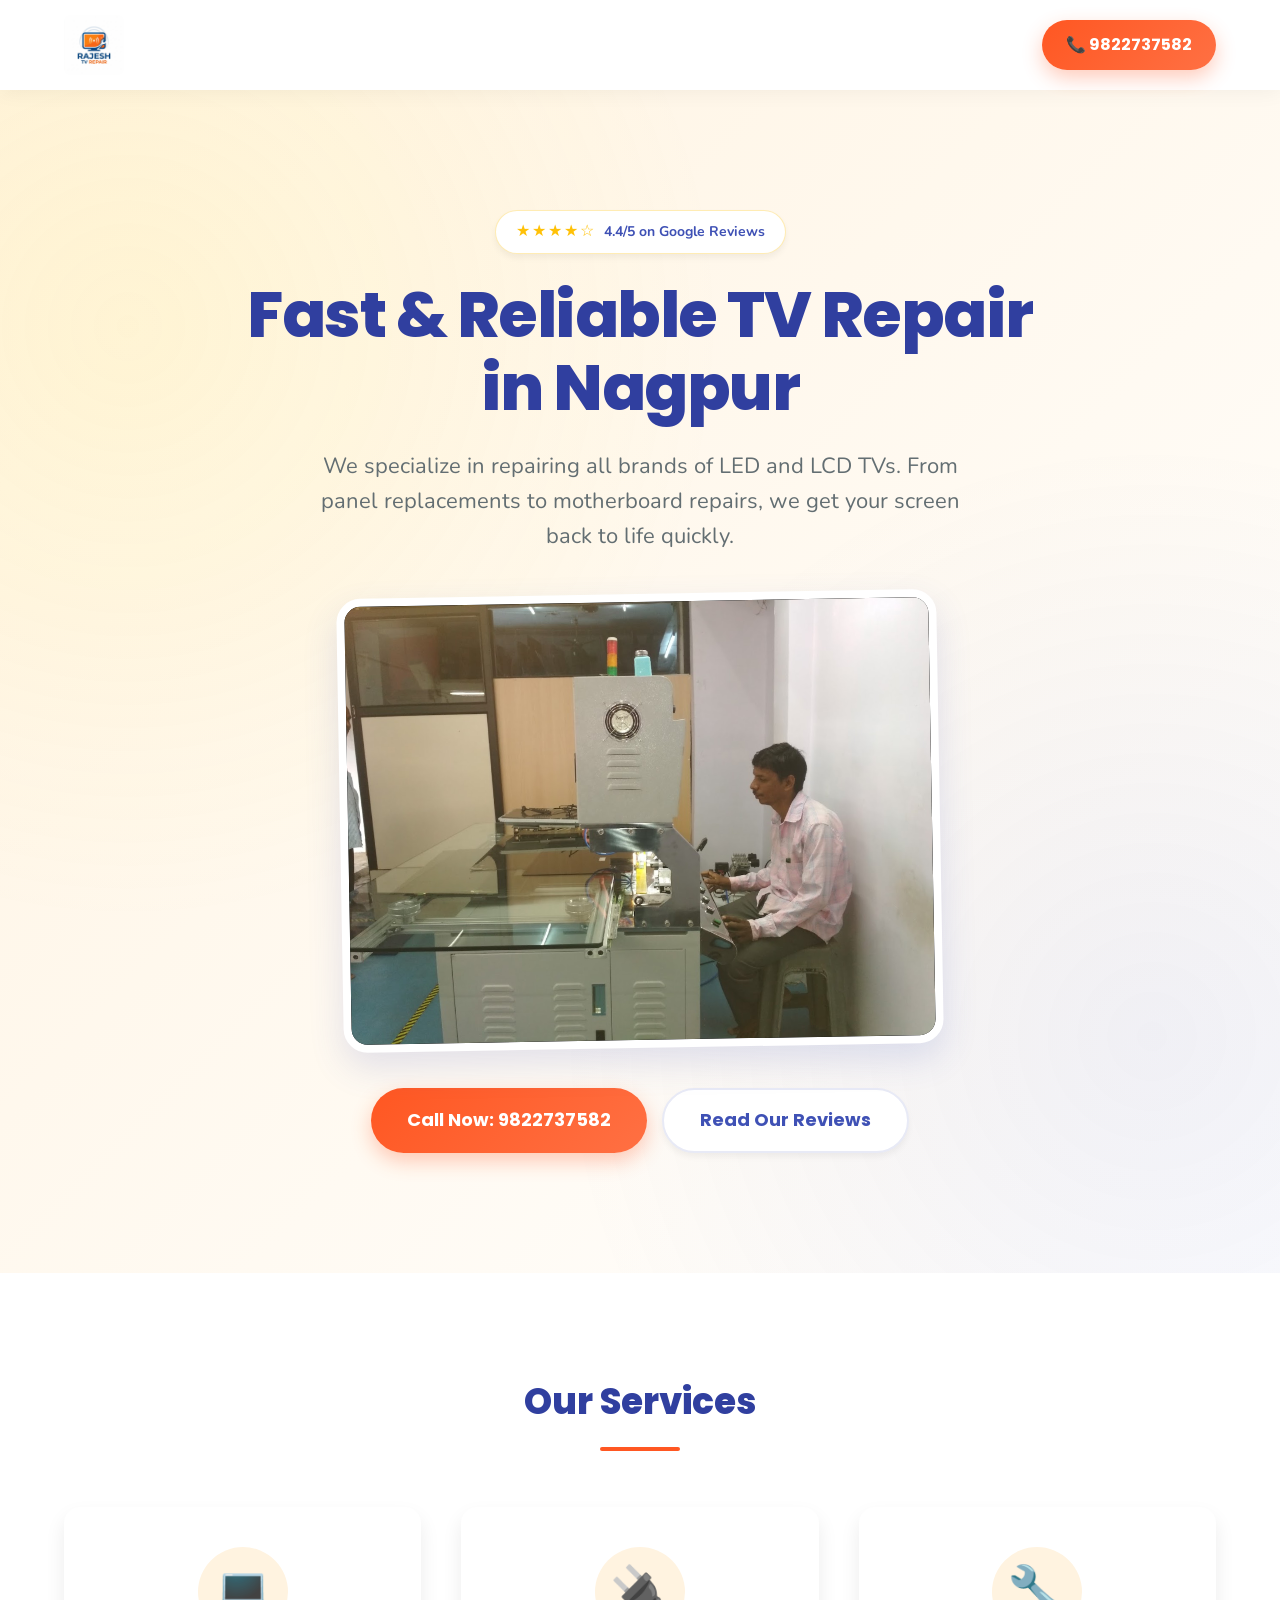
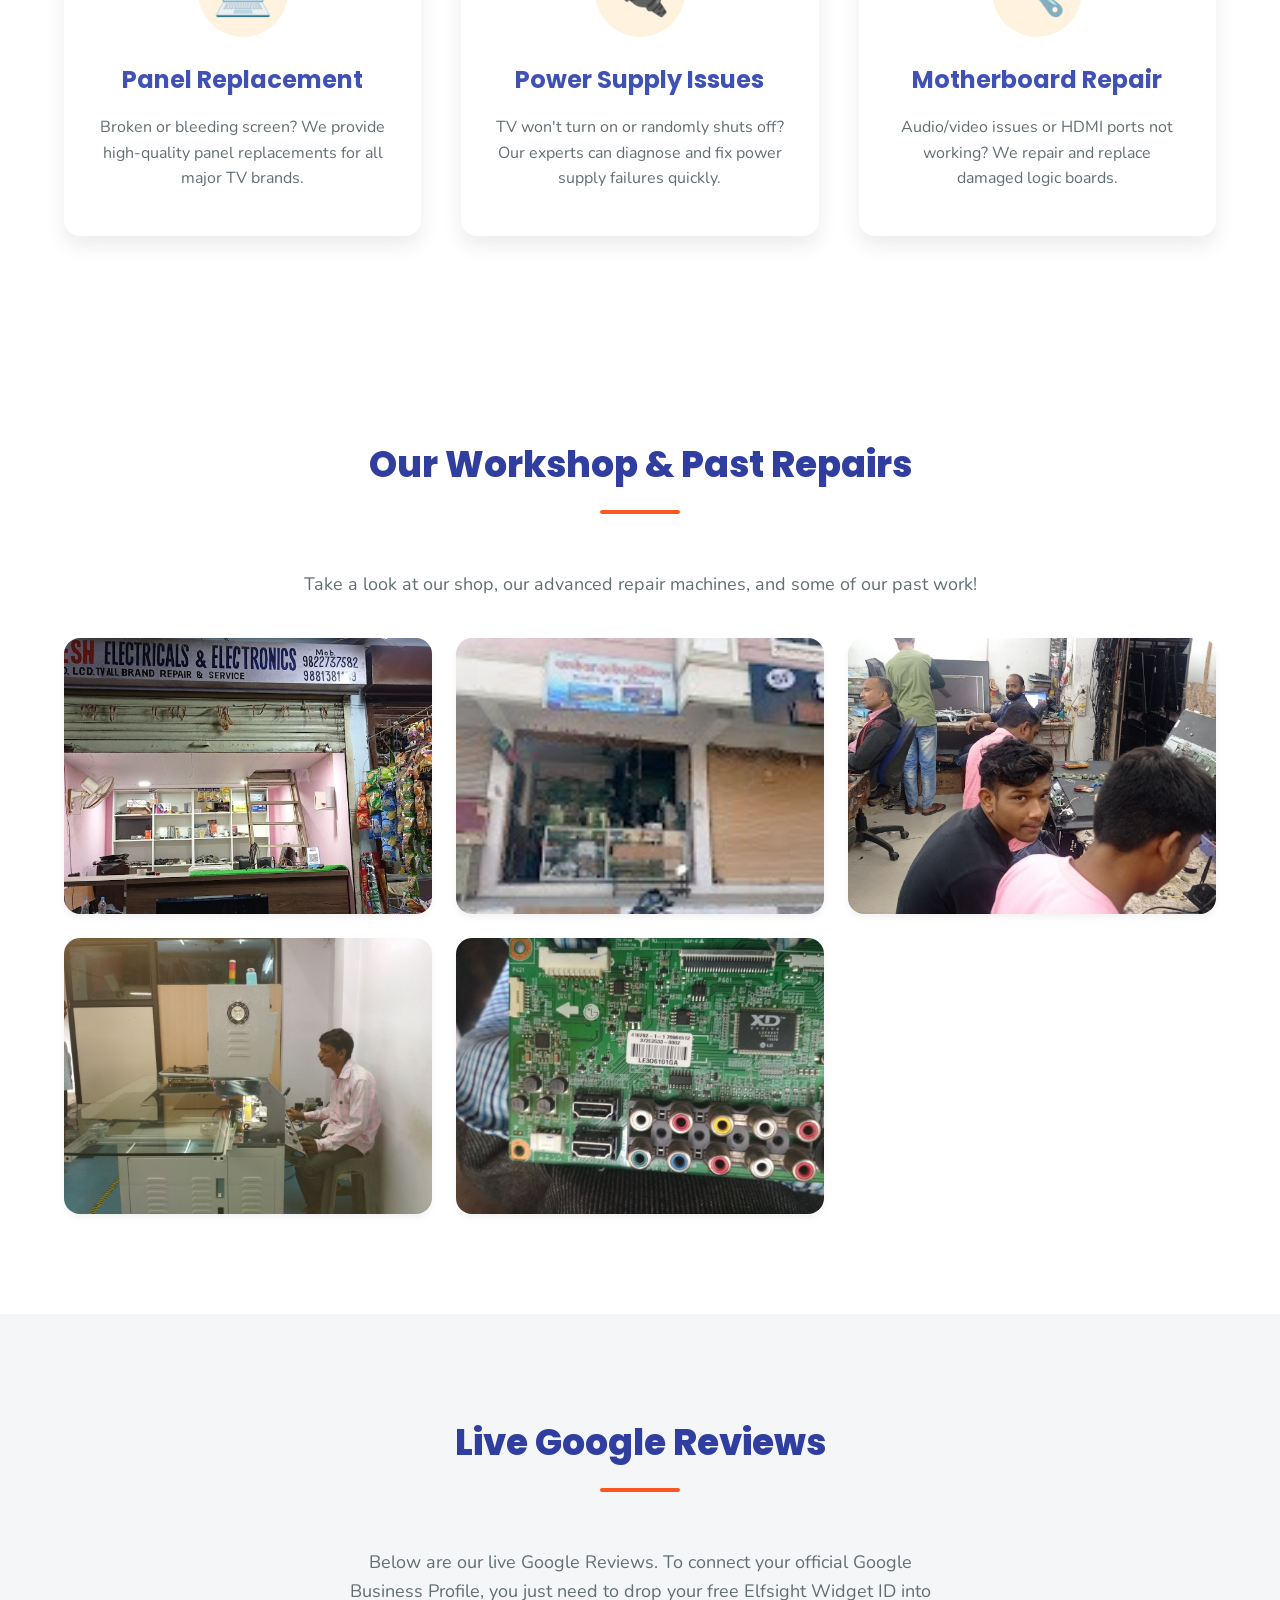
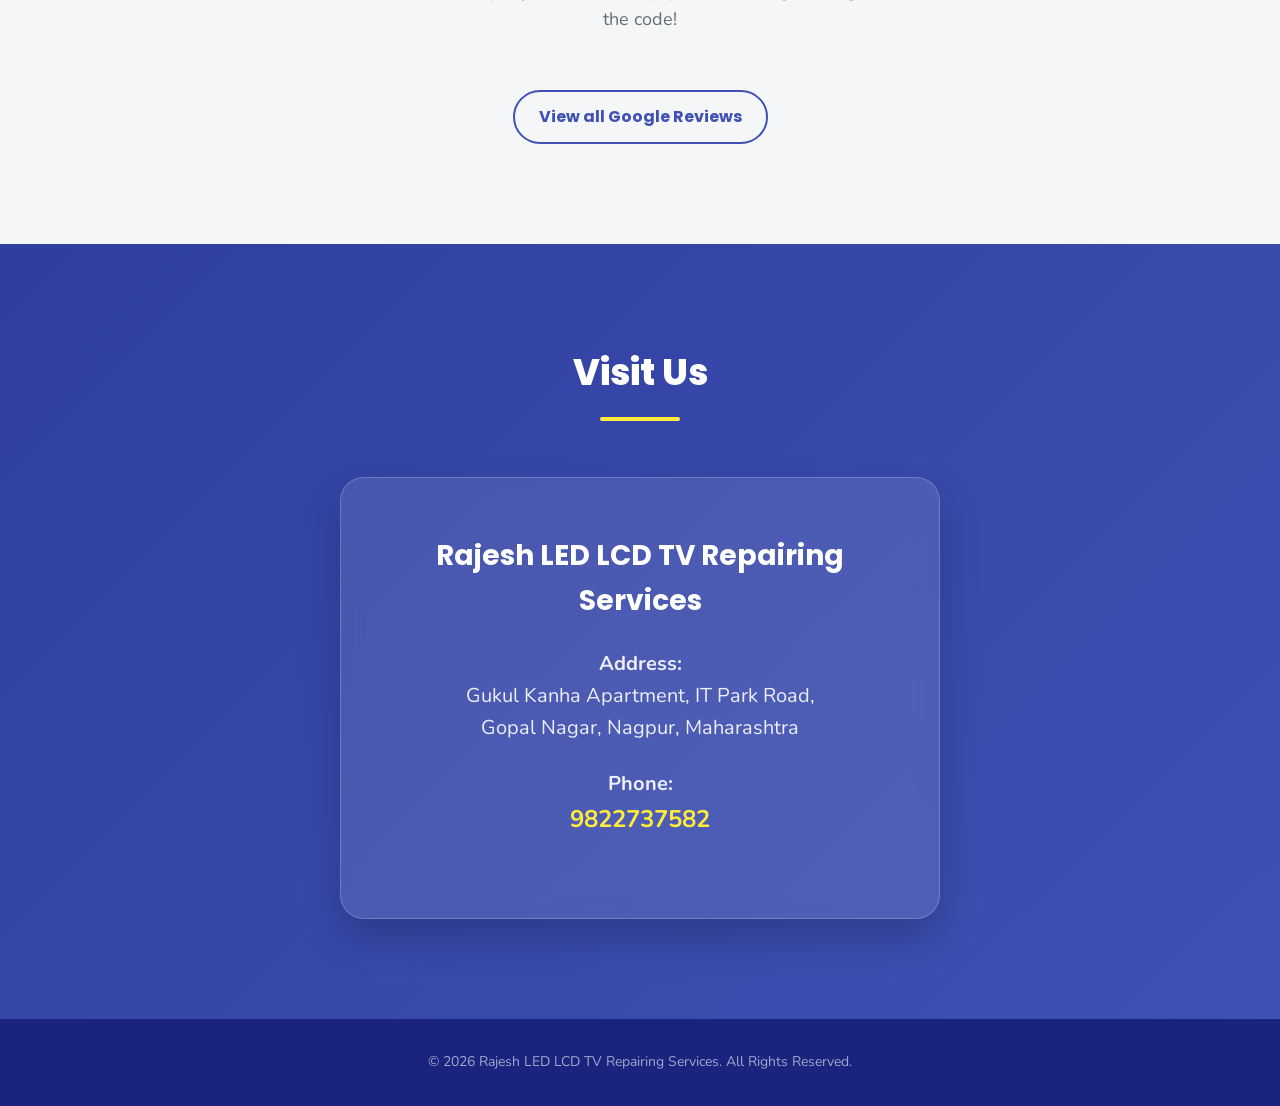
==== commit 0fbb2cd3: "Add full-page loading screen with logo and spinner" ====
--- a/index.html
+++ b/index.html
@@ -71,6 +71,12 @@
     </script>
 </head>
 <body>
+    <!-- Full Page Loading Screen -->
+    <div id="loading-screen">
+        <img src="logo.jpg" alt="Rajesh TV Repair" style="width: 120px; border-radius: 12px; box-shadow: 0 10px 25px rgba(0,0,0,0.1);">
+        <div class="spinner"></div>
+    </div>
+
     <header class="header">
         <div class="container header-container">
             <div class="logo">
@@ -190,6 +196,13 @@
         </div>
     </footer>
     <script>
+        // Fade out loading screen when page is ready
+        window.addEventListener("load", function() {
+            var loader = document.getElementById("loading-screen");
+            loader.style.opacity = "0";
+            setTimeout(function() { loader.style.display = "none"; }, 500);
+        });
+
         // Lazy load the heavy 19MB video so the website text and images load at lightning speed first
         document.addEventListener("DOMContentLoaded", function() {
             setTimeout(function() {
--- a/style.css
+++ b/style.css
@@ -285,8 +285,40 @@
 
 .hero-buttons {
     display: flex;
-    gap: 20px;
+    gap: 15px;
     justify-content: center;
+    flex-wrap: wrap;
+}
+
+/* Loading Screen */
+#loading-screen {
+    position: fixed;
+    top: 0;
+    left: 0;
+    width: 100%;
+    height: 100%;
+    background: #ffffff;
+    z-index: 99999;
+    display: flex;
+    flex-direction: column;
+    align-items: center;
+    justify-content: center;
+    transition: opacity 0.5s ease;
+}
+
+.spinner {
+    width: 50px;
+    height: 50px;
+    border: 5px solid #f3f3f3;
+    border-top: 5px solid var(--primary);
+    border-radius: 50%;
+    animation: spin 1s linear infinite;
+    margin-top: 20px;
+}
+
+@keyframes spin {
+    0% { transform: rotate(0deg); }
+    100% { transform: rotate(360deg); }
 }
 
 /* Grid Layout */
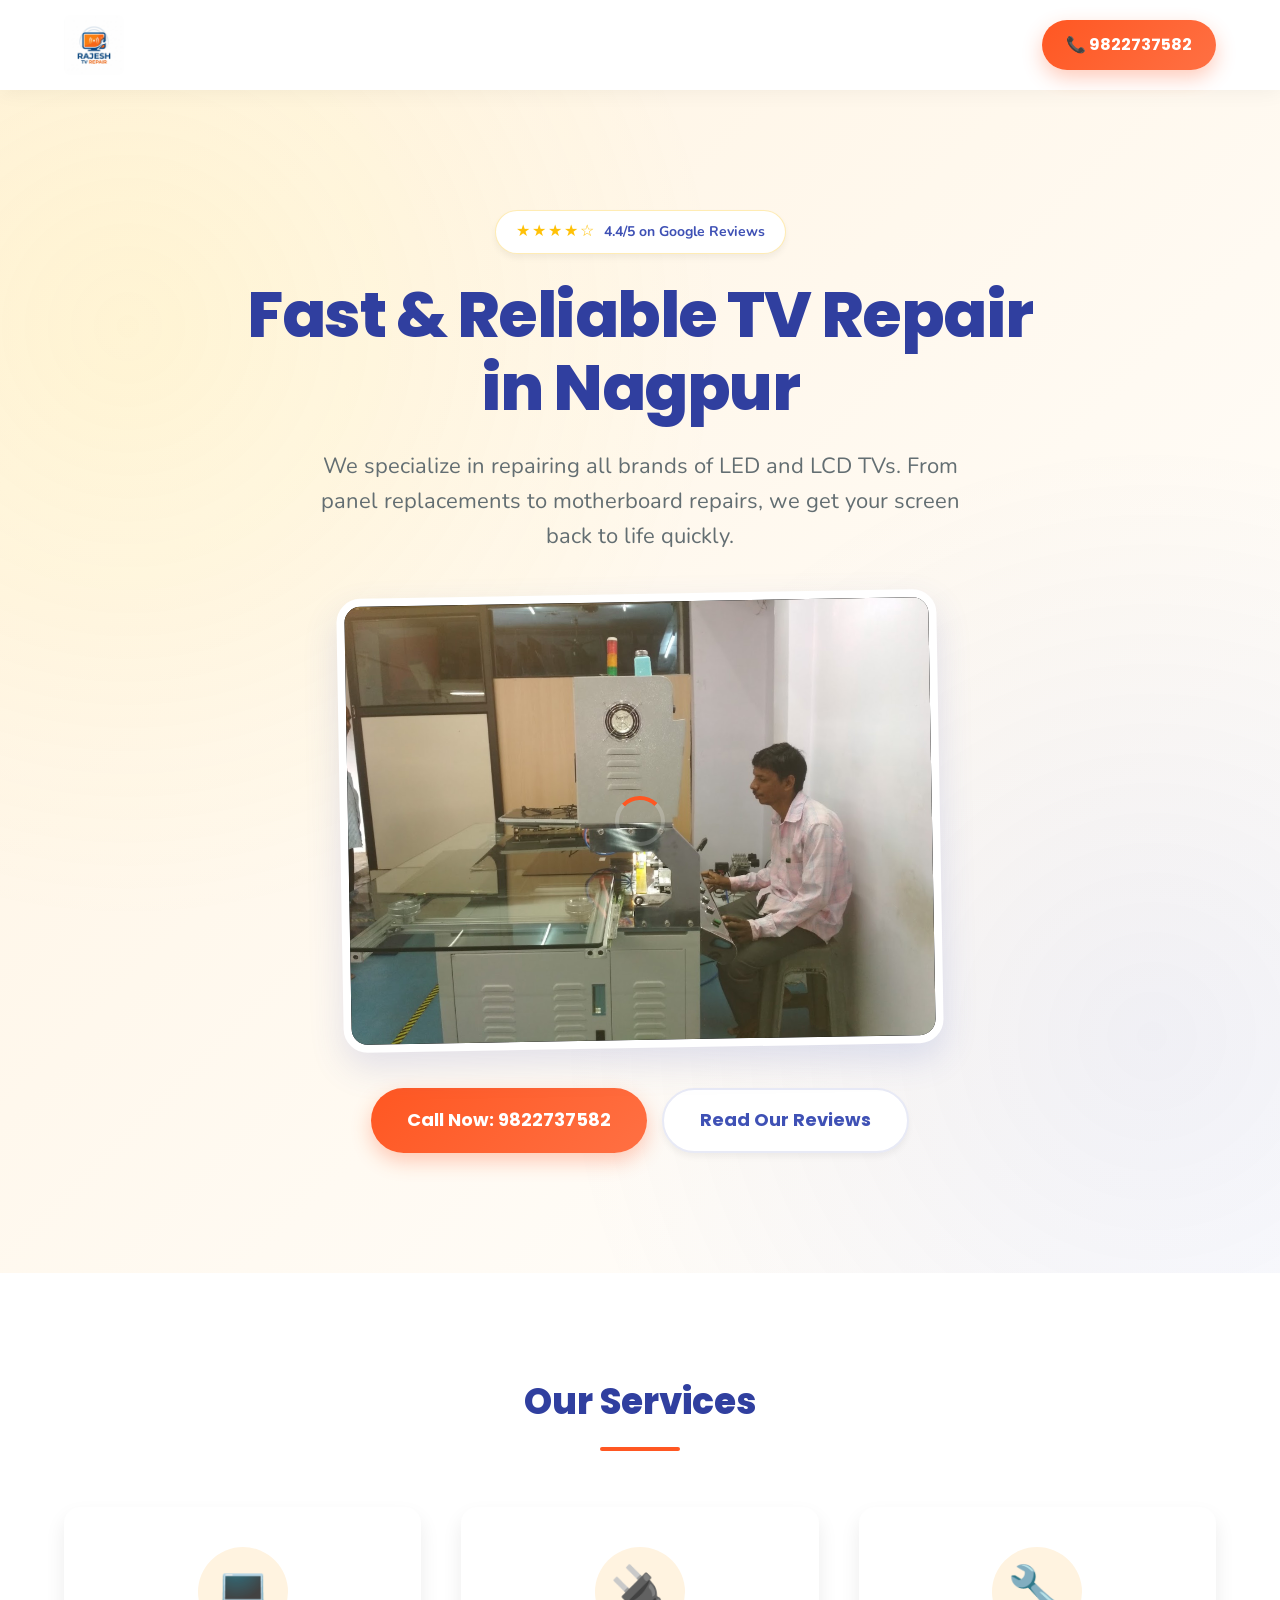
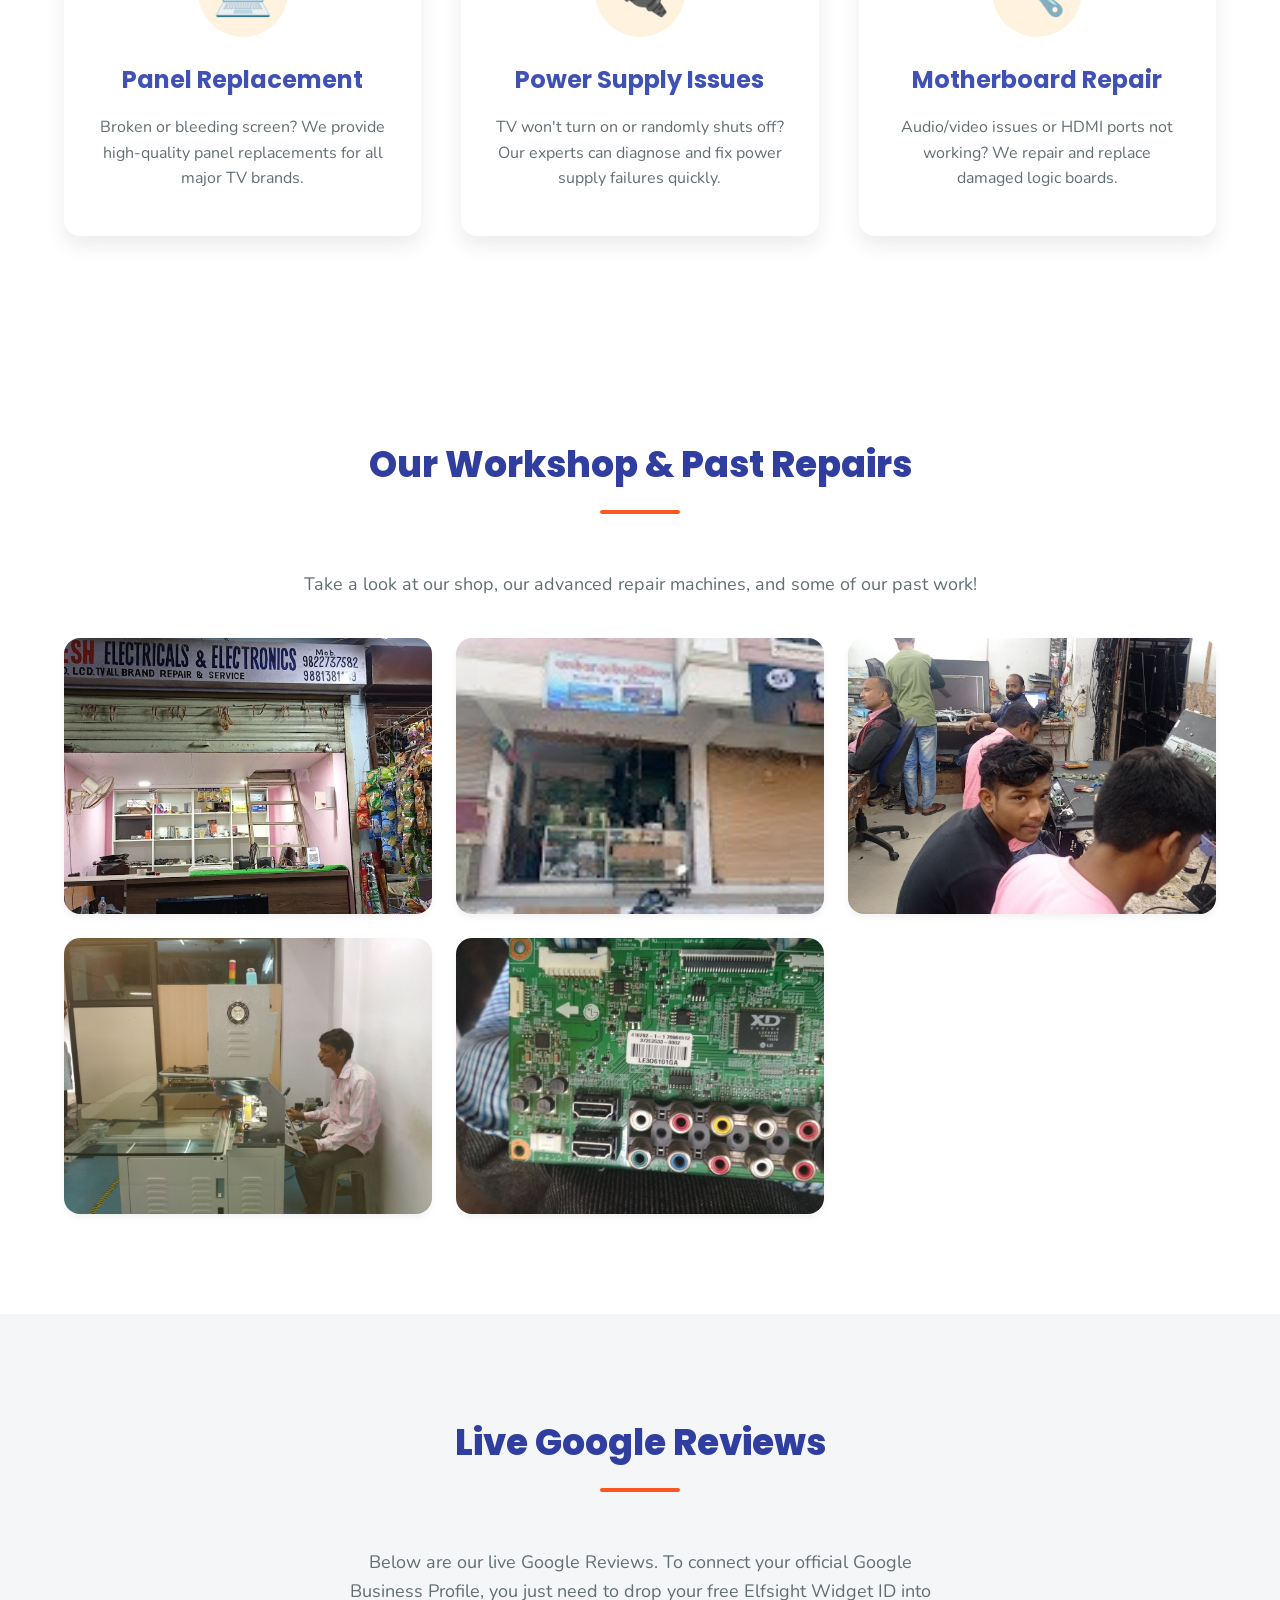
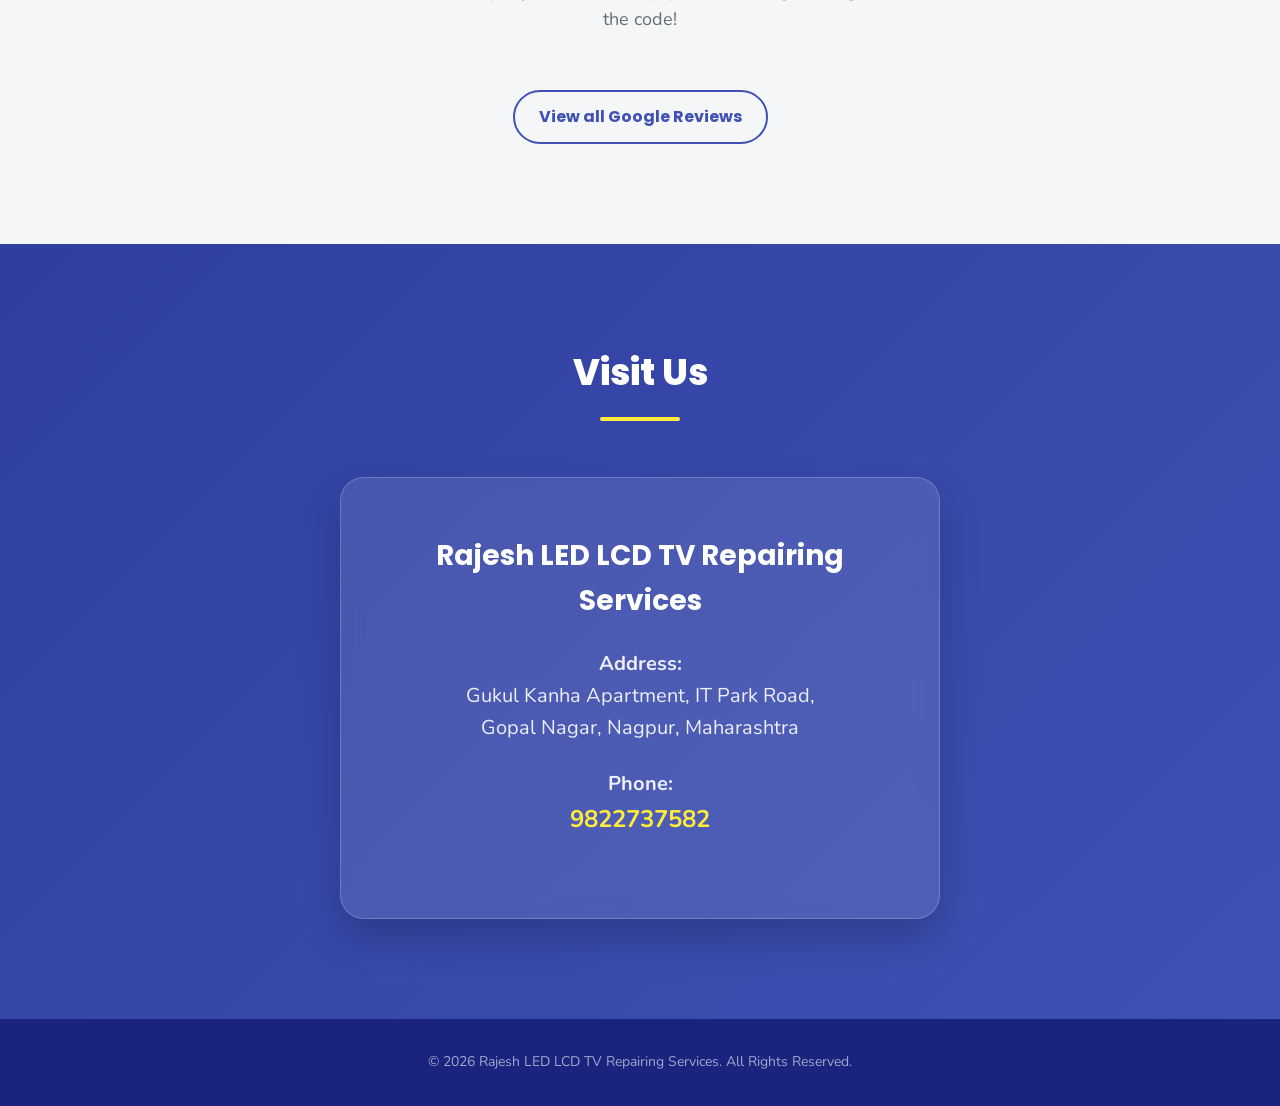
==== commit 08612de7: "Move loading spinner directly onto the video player" ====
--- a/index.html
+++ b/index.html
@@ -71,12 +71,6 @@
     </script>
 </head>
 <body>
-    <!-- Full Page Loading Screen -->
-    <div id="loading-screen">
-        <img src="logo.jpg" alt="Rajesh TV Repair" style="width: 120px; border-radius: 12px; box-shadow: 0 10px 25px rgba(0,0,0,0.1);">
-        <div class="spinner"></div>
-    </div>
-
     <header class="header">
         <div class="container header-container">
             <div class="logo">
@@ -98,7 +92,8 @@
                     </div>
                     <h2>Fast & Reliable TV Repair in Nagpur</h2>
                     <p>We specialize in repairing all brands of LED and LCD TVs. From panel replacements to motherboard repairs, we get your screen back to life quickly.</p>
-                    <div class="hero-video" style="max-width: 600px; margin: 0 auto 40px auto; border-radius: var(--radius-lg); overflow: hidden; box-shadow: var(--shadow-lg); border: 8px solid white; transform: rotate(-1deg); transition: var(--transition); background: black;">
+                    <div class="hero-video" style="position: relative; max-width: 600px; margin: 0 auto 40px auto; border-radius: var(--radius-lg); overflow: hidden; box-shadow: var(--shadow-lg); border: 8px solid white; transform: rotate(-1deg); transition: var(--transition); background: black;">
+                        <div id="video-spinner" class="video-spinner"></div>
                         <video id="hero-vid" autoplay loop muted playsinline poster="images/machine.png" style="width: 100%; height: auto; display: block;">
                             <!-- Source is injected via JavaScript below to make the page load instantly -->
                         </video>
@@ -196,15 +191,16 @@
         </div>
     </footer>
     <script>
-        // Fade out loading screen when page is ready
-        window.addEventListener("load", function() {
-            var loader = document.getElementById("loading-screen");
-            loader.style.opacity = "0";
-            setTimeout(function() { loader.style.display = "none"; }, 500);
-        });
-
         // Lazy load the heavy 19MB video so the website text and images load at lightning speed first
         document.addEventListener("DOMContentLoaded", function() {
+            var video = document.getElementById('hero-vid');
+            
+            // Hide spinner when video actually starts playing
+            video.addEventListener('playing', function() {
+                var spinner = document.getElementById('video-spinner');
+                if (spinner) spinner.style.display = 'none';
+            });
+
             setTimeout(function() {
                 var video = document.getElementById('hero-vid');
                 var source = document.createElement('source');
--- a/style.css
+++ b/style.css
@@ -290,35 +290,24 @@
     flex-wrap: wrap;
 }
 
-/* Loading Screen */
-#loading-screen {
-    position: fixed;
-    top: 0;
-    left: 0;
-    width: 100%;
-    height: 100%;
-    background: #ffffff;
-    z-index: 99999;
-    display: flex;
-    flex-direction: column;
-    align-items: center;
-    justify-content: center;
-    transition: opacity 0.5s ease;
-}
-
-.spinner {
+/* Video Loading Spinner */
+.video-spinner {
+    position: absolute;
+    top: 50%;
+    left: 50%;
+    transform: translate(-50%, -50%);
     width: 50px;
     height: 50px;
-    border: 5px solid #f3f3f3;
-    border-top: 5px solid var(--primary);
+    border: 4px solid rgba(255, 255, 255, 0.2);
+    border-top: 4px solid var(--primary);
     border-radius: 50%;
     animation: spin 1s linear infinite;
-    margin-top: 20px;
+    z-index: 10;
 }
 
 @keyframes spin {
-    0% { transform: rotate(0deg); }
-    100% { transform: rotate(360deg); }
+    0% { transform: translate(-50%, -50%) rotate(0deg); }
+    100% { transform: translate(-50%, -50%) rotate(360deg); }
 }
 
 /* Grid Layout */
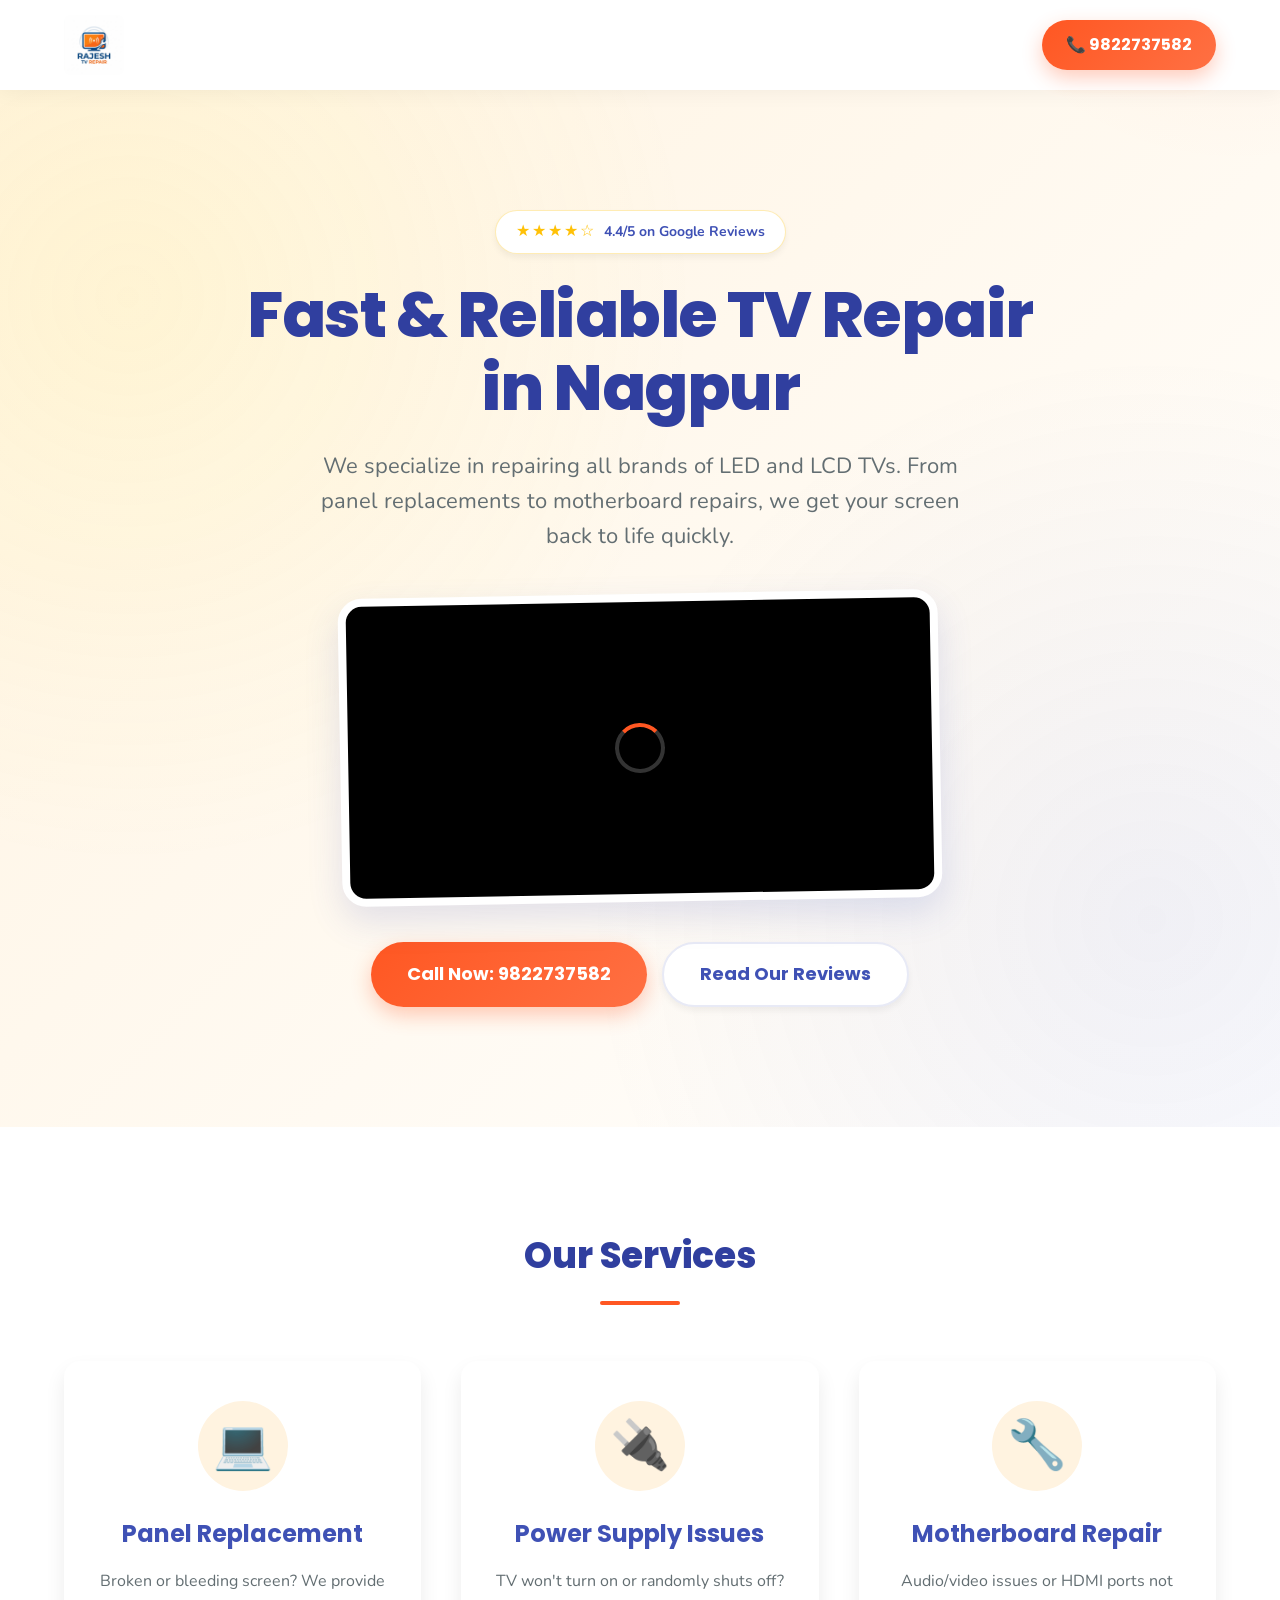
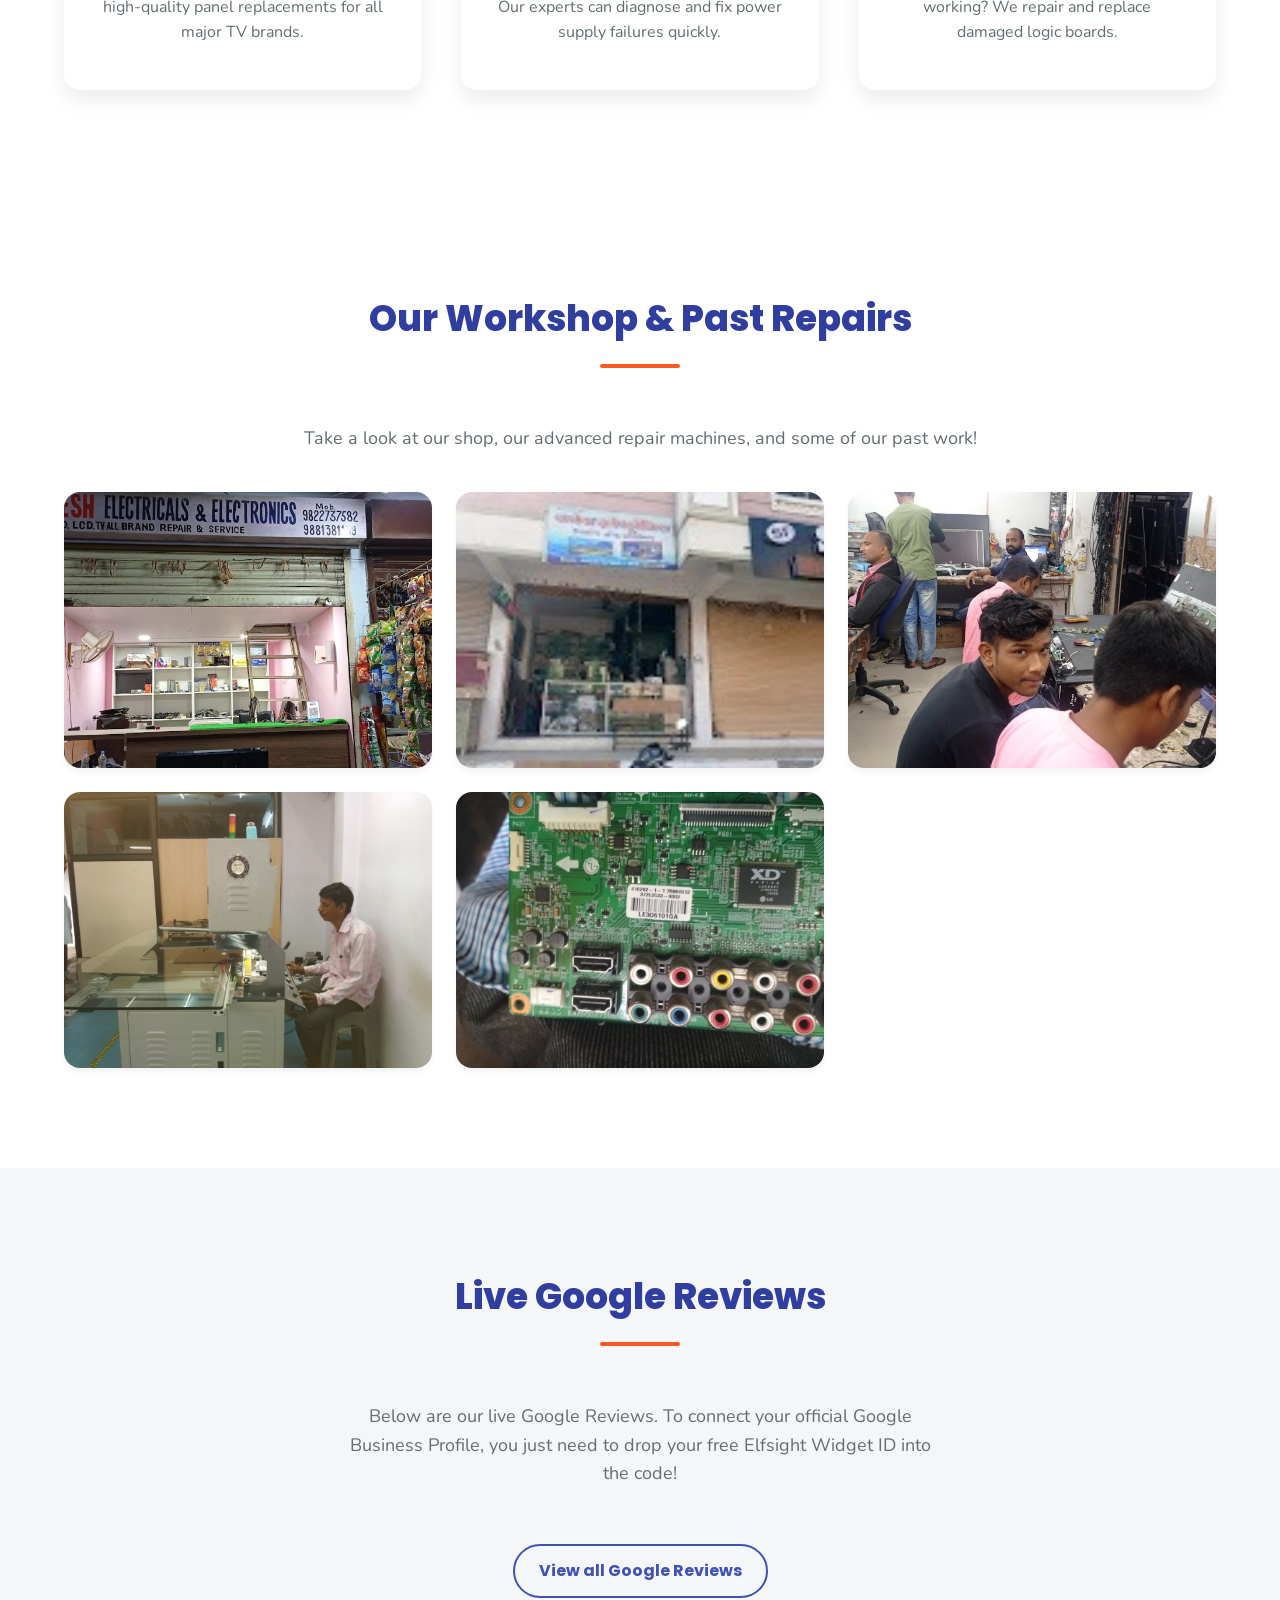
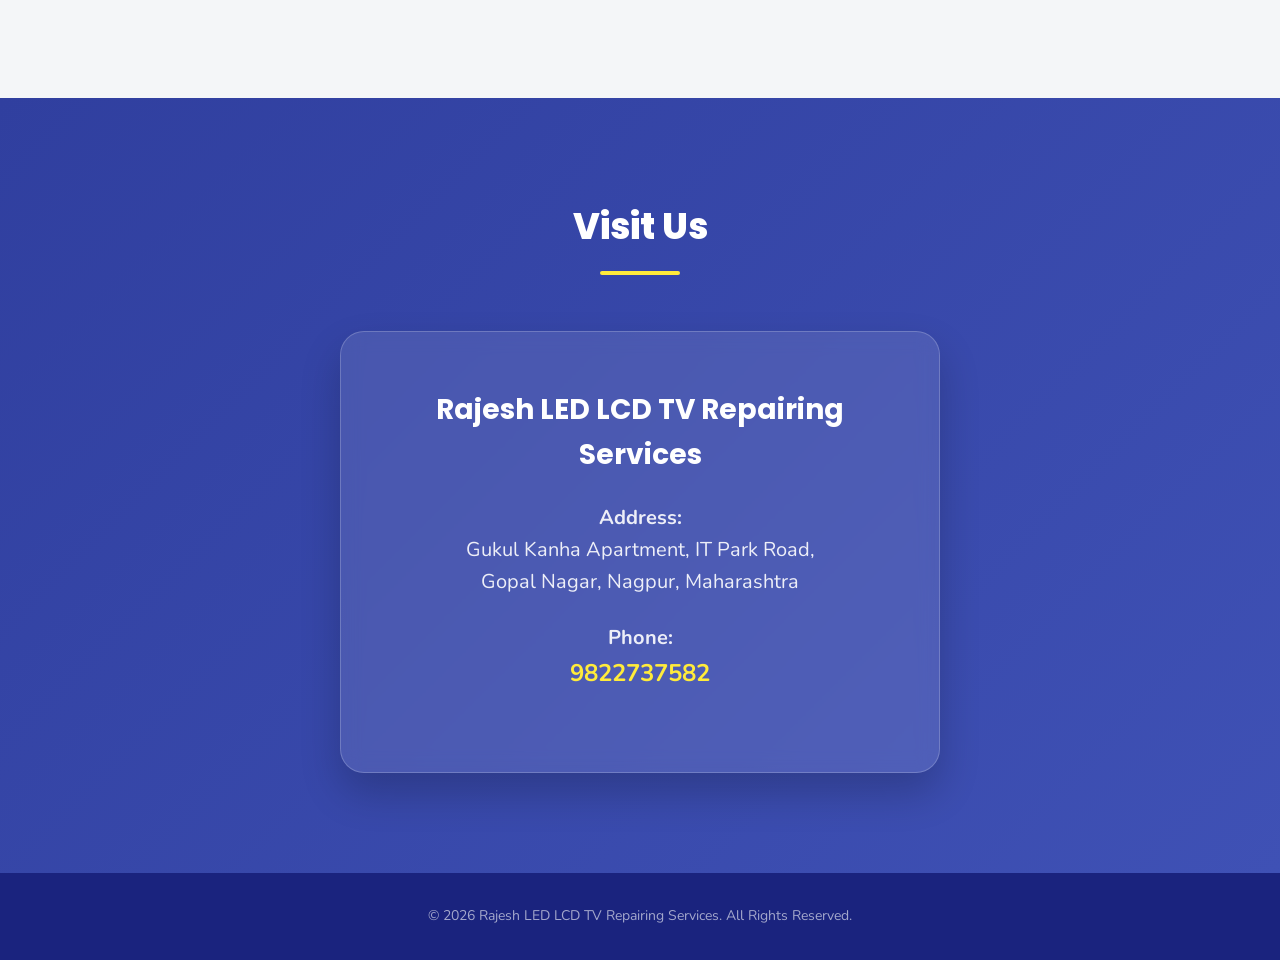
==== commit 63d764dd: "Fix autoplay and loading spinner visibility" ====
--- a/index.html
+++ b/index.html
@@ -92,10 +92,10 @@
                     </div>
                     <h2>Fast & Reliable TV Repair in Nagpur</h2>
                     <p>We specialize in repairing all brands of LED and LCD TVs. From panel replacements to motherboard repairs, we get your screen back to life quickly.</p>
-                    <div class="hero-video" style="position: relative; max-width: 600px; margin: 0 auto 40px auto; border-radius: var(--radius-lg); overflow: hidden; box-shadow: var(--shadow-lg); border: 8px solid white; transform: rotate(-1deg); transition: var(--transition); background: black;">
+                    <div class="hero-video" style="position: relative; max-width: 600px; margin: 0 auto 40px auto; border-radius: var(--radius-lg); overflow: hidden; box-shadow: var(--shadow-lg); border: 8px solid white; transform: rotate(-1deg); transition: var(--transition); background: black; min-height: 300px;">
                         <div id="video-spinner" class="video-spinner"></div>
-                        <video id="hero-vid" autoplay loop muted playsinline poster="images/machine.png" style="width: 100%; height: auto; display: block;">
-                            <!-- Source is injected via JavaScript below to make the page load instantly -->
+                        <video id="hero-vid" autoplay loop muted playsinline preload="auto" style="width: 100%; height: auto; display: block; position: relative; z-index: 2;">
+                            <source src="images/repair-video.mp4" type="video/mp4">
                         </video>
                     </div>
                     <div class="hero-buttons">
@@ -191,7 +191,6 @@
         </div>
     </footer>
     <script>
-        // Lazy load the heavy 19MB video so the website text and images load at lightning speed first
         document.addEventListener("DOMContentLoaded", function() {
             var video = document.getElementById('hero-vid');
             
@@ -200,16 +199,6 @@
                 var spinner = document.getElementById('video-spinner');
                 if (spinner) spinner.style.display = 'none';
             });
-
-            setTimeout(function() {
-                var video = document.getElementById('hero-vid');
-                var source = document.createElement('source');
-                source.src = 'images/repair-video.mp4';
-                source.type = 'video/mp4';
-                video.appendChild(source);
-                video.load();
-                video.play().catch(function(e){});
-            }, 500); // 500ms delay to guarantee the rest of the site paints instantly
         });
     </script>
 </body>
